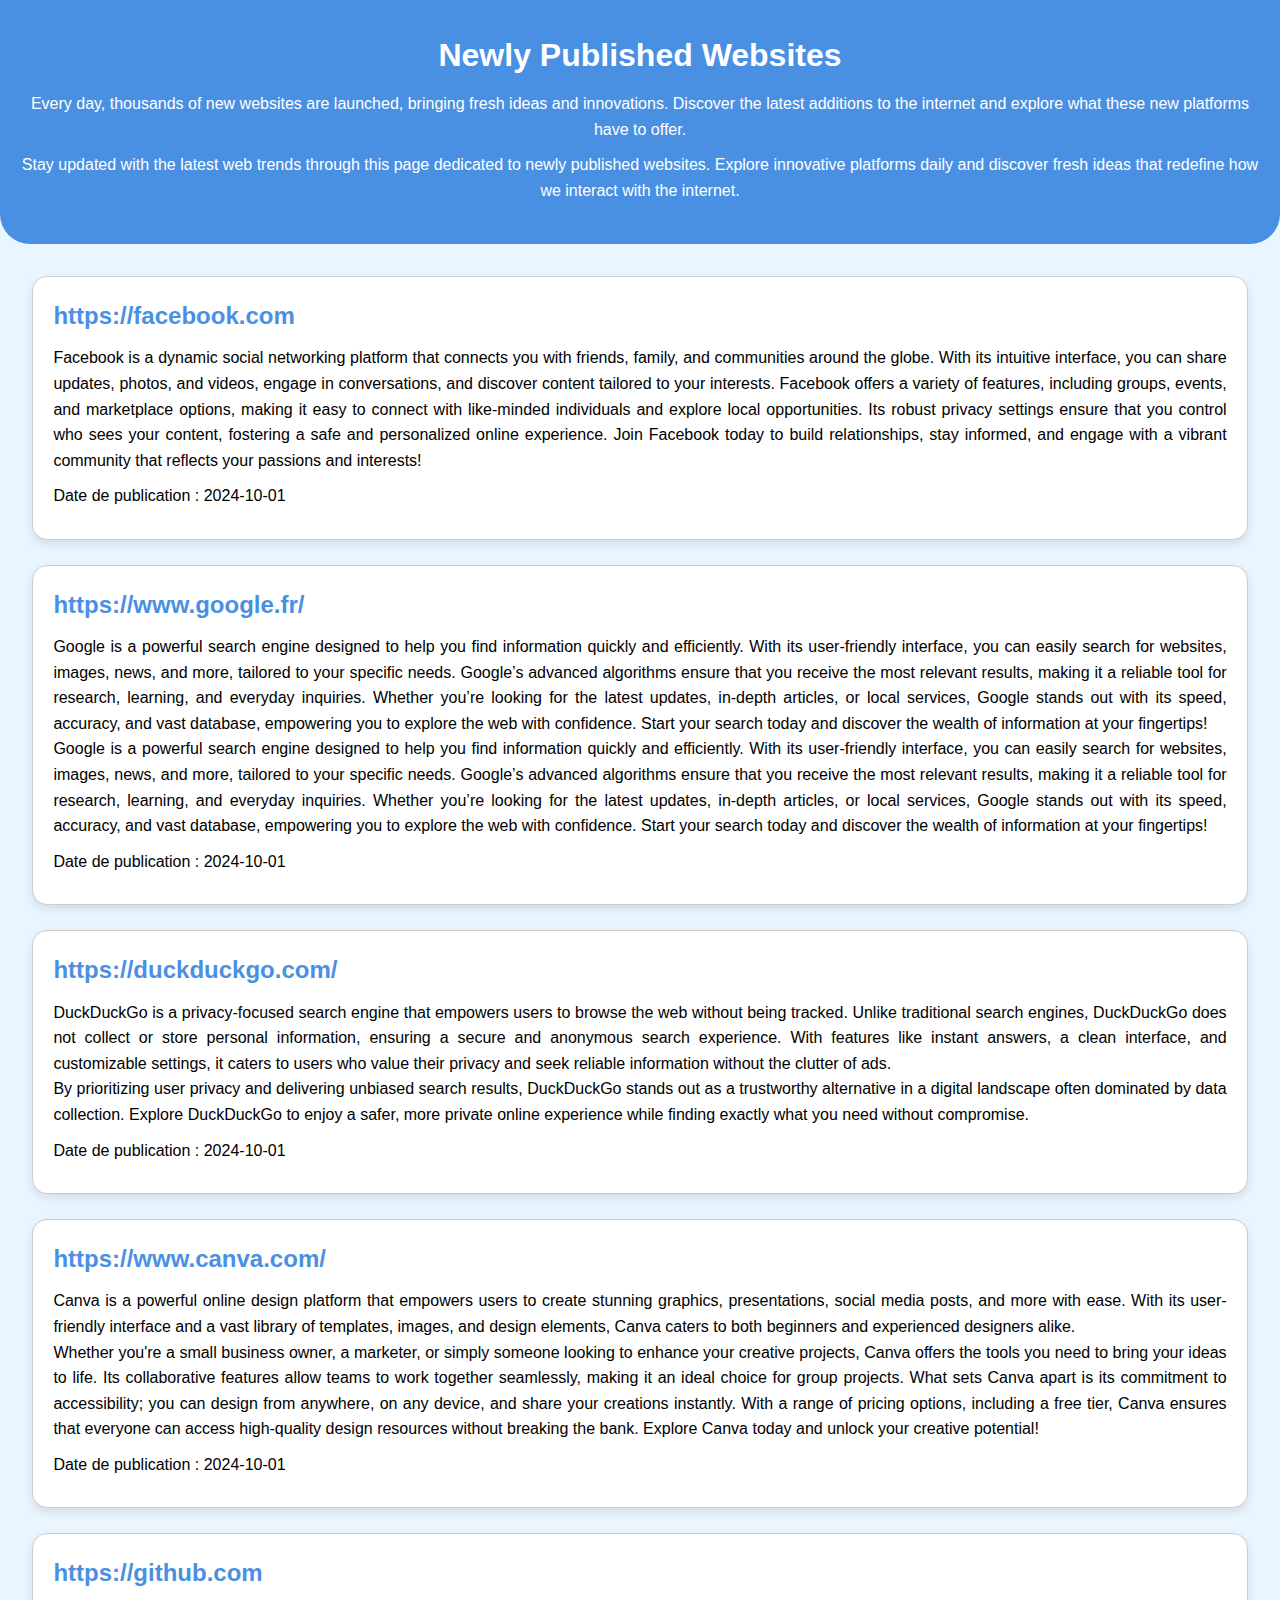
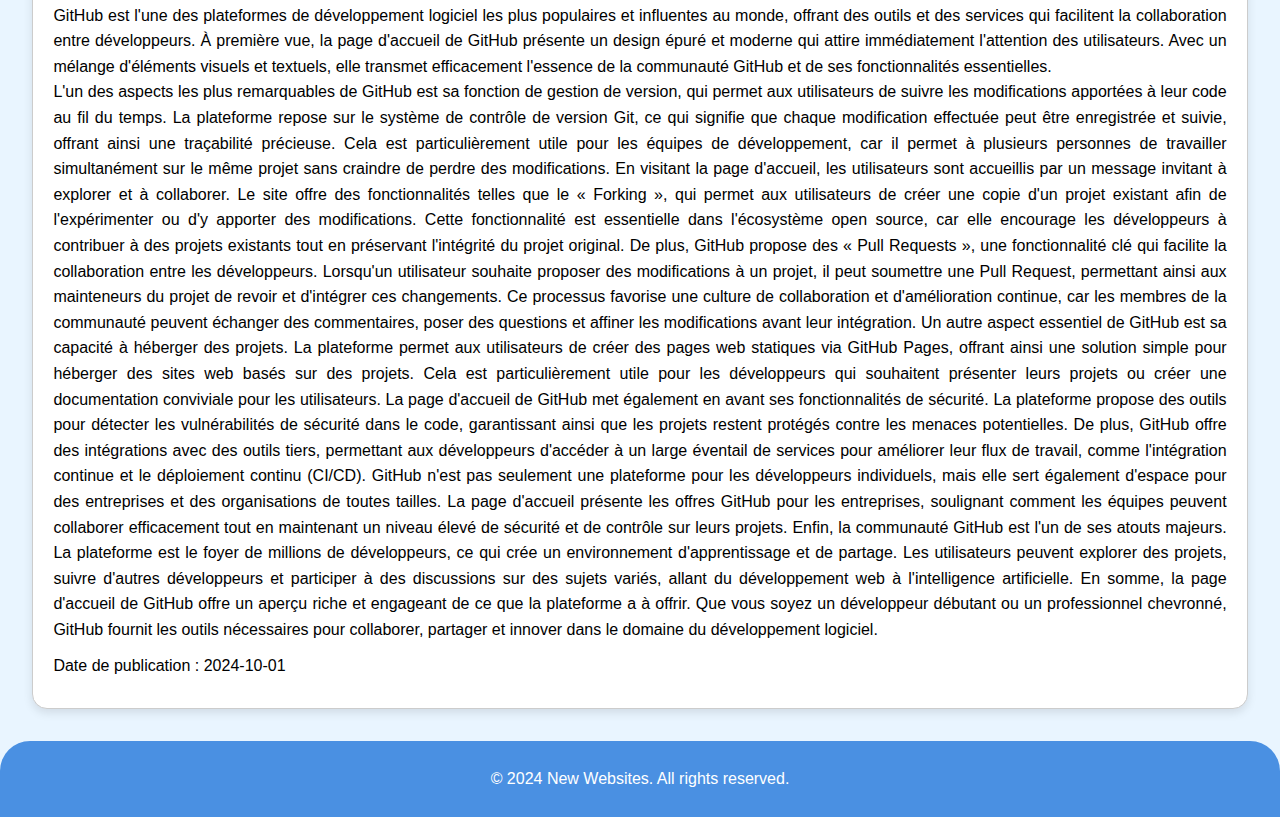
==== index.html @ 5a1fb00e "Mise à jour du fichier index.html" ====
<!DOCTYPE html>
<html lang="en">
<head>
    <meta charset="UTF-8">
    <meta name="viewport" content="width=device-width, initial-scale=1.0">
    <title>Newly Published Websites</title>
    <link rel="stylesheet" href="styles.css">
</head>
<body>
    <header>
        <h1>Newly Published Websites</h1>
        <p>Every day, thousands of new websites are launched, bringing fresh ideas and innovations. Discover the latest additions to the internet and explore what these new platforms have to offer.</p>
        <p>Stay updated with the latest web trends through this page dedicated to newly published websites. Explore innovative platforms daily and discover fresh ideas that redefine how we interact with the internet.</p>

    </header>
    
    <main>
        <section id="articles">
    <article class="article-item">
        <h2><a href="https://facebook.com" target="_blank">https://facebook.com</a></h2>
        <p>Facebook is a dynamic social networking platform that connects you with friends, family, and communities around the globe. With its intuitive interface, you can share updates, photos, and videos, engage in conversations, and discover content tailored to your interests. Facebook offers a variety of features, including groups, events, and marketplace options, making it easy to connect with like-minded individuals and explore local opportunities. Its robust privacy settings ensure that you control who sees your content, fostering a safe and personalized online experience. Join Facebook today to build relationships, stay informed, and engage with a vibrant community that reflects your passions and interests!</br>


</p>
        <p>Date de publication : 2024-10-01</p>
    </article>
</section><section id="articles">
    <article class="article-item">
        <h2><a href="https://www.google.fr/" target="_blank">https://www.google.fr/</a></h2>
        <p>Google is a powerful search engine designed to help you find information quickly and efficiently. With its user-friendly interface, you can easily search for websites, images, news, and more, tailored to your specific needs. Google’s advanced algorithms ensure that you receive the most relevant results, making it a reliable tool for research, learning, and everyday inquiries. Whether you’re looking for the latest updates, in-depth articles, or local services, Google stands out with its speed, accuracy, and vast database, empowering you to explore the web with confidence. Start your search today and discover the wealth of information at your fingertips!</br>Google is a powerful search engine designed to help you find information quickly and efficiently. With its user-friendly interface, you can easily search for websites, images, news, and more, tailored to your specific needs. Google’s advanced algorithms ensure that you receive the most relevant results, making it a reliable tool for research, learning, and everyday inquiries. Whether you’re looking for the latest updates, in-depth articles, or local services, Google stands out with its speed, accuracy, and vast database, empowering you to explore the web with confidence. Start your search today and discover the wealth of information at your fingertips!</p>
        <p>Date de publication : 2024-10-01</p>
    </article>
</section><section id="articles">
    <article class="article-item">
        <h2><a href="https://duckduckgo.com/" target="_blank">https://duckduckgo.com/</a></h2>
        <p>DuckDuckGo is a privacy-focused search engine that empowers users to browse the web without being tracked. Unlike traditional search engines, DuckDuckGo does not collect or store personal information, ensuring a secure and anonymous search experience. With features like instant answers, a clean interface, and customizable settings, it caters to users who value their privacy and seek reliable information without the clutter of ads.</br>
By prioritizing user privacy and delivering unbiased search results, DuckDuckGo stands out as a trustworthy alternative in a digital landscape often dominated by data collection. Explore DuckDuckGo to enjoy a safer, more private online experience while finding exactly what you need without compromise.</p>
        <p>Date de publication : 2024-10-01</p>
    </article>
</section><section id="articles">
    <article class="article-item">
        <h2><a href="https://www.canva.com/" target="_blank">https://www.canva.com/</a></h2>
        <p>Canva is a powerful online design platform that empowers users to create stunning graphics, presentations, social media posts, and more with ease. With its user-friendly interface and a vast library of templates, images, and design elements, Canva caters to both beginners and experienced designers alike.</br>
Whether you're a small business owner, a marketer, or simply someone looking to enhance your creative projects, Canva offers the tools you need to bring your ideas to life. Its collaborative features allow teams to work together seamlessly, making it an ideal choice for group projects.

What sets Canva apart is its commitment to accessibility; you can design from anywhere, on any device, and share your creations instantly. With a range of pricing options, including a free tier, Canva ensures that everyone can access high-quality design resources without breaking the bank. Explore Canva today and unlock your creative potential!</p>
        <p>Date de publication : 2024-10-01</p>
    </article>
</section><section id="articles">
    <article class="article-item">
        <h2><a href="https://github.com" target="_blank">https://github.com</a></h2>
        <p>GitHub est l'une des plateformes de développement logiciel les plus populaires et influentes au monde, offrant des outils et des services qui facilitent la collaboration entre développeurs. À première vue, la page d'accueil de GitHub présente un design épuré et moderne qui attire immédiatement l'attention des utilisateurs. Avec un mélange d'éléments visuels et textuels, elle transmet efficacement l'essence de la communauté GitHub et de ses fonctionnalités essentielles.
</br>
L'un des aspects les plus remarquables de GitHub est sa fonction de gestion de version, qui permet aux utilisateurs de suivre les modifications apportées à leur code au fil du temps. La plateforme repose sur le système de contrôle de version Git, ce qui signifie que chaque modification effectuée peut être enregistrée et suivie, offrant ainsi une traçabilité précieuse. Cela est particulièrement utile pour les équipes de développement, car il permet à plusieurs personnes de travailler simultanément sur le même projet sans craindre de perdre des modifications.

En visitant la page d'accueil, les utilisateurs sont accueillis par un message invitant à explorer et à collaborer. Le site offre des fonctionnalités telles que le « Forking », qui permet aux utilisateurs de créer une copie d'un projet existant afin de l'expérimenter ou d'y apporter des modifications. Cette fonctionnalité est essentielle dans l'écosystème open source, car elle encourage les développeurs à contribuer à des projets existants tout en préservant l'intégrité du projet original.

De plus, GitHub propose des « Pull Requests », une fonctionnalité clé qui facilite la collaboration entre les développeurs. Lorsqu'un utilisateur souhaite proposer des modifications à un projet, il peut soumettre une Pull Request, permettant ainsi aux mainteneurs du projet de revoir et d'intégrer ces changements. Ce processus favorise une culture de collaboration et d'amélioration continue, car les membres de la communauté peuvent échanger des commentaires, poser des questions et affiner les modifications avant leur intégration.

Un autre aspect essentiel de GitHub est sa capacité à héberger des projets. La plateforme permet aux utilisateurs de créer des pages web statiques via GitHub Pages, offrant ainsi une solution simple pour héberger des sites web basés sur des projets. Cela est particulièrement utile pour les développeurs qui souhaitent présenter leurs projets ou créer une documentation conviviale pour les utilisateurs.

La page d'accueil de GitHub met également en avant ses fonctionnalités de sécurité. La plateforme propose des outils pour détecter les vulnérabilités de sécurité dans le code, garantissant ainsi que les projets restent protégés contre les menaces potentielles. De plus, GitHub offre des intégrations avec des outils tiers, permettant aux développeurs d'accéder à un large éventail de services pour améliorer leur flux de travail, comme l'intégration continue et le déploiement continu (CI/CD).

GitHub n'est pas seulement une plateforme pour les développeurs individuels, mais elle sert également d'espace pour des entreprises et des organisations de toutes tailles. La page d'accueil présente les offres GitHub pour les entreprises, soulignant comment les équipes peuvent collaborer efficacement tout en maintenant un niveau élevé de sécurité et de contrôle sur leurs projets.

Enfin, la communauté GitHub est l'un de ses atouts majeurs. La plateforme est le foyer de millions de développeurs, ce qui crée un environnement d'apprentissage et de partage. Les utilisateurs peuvent explorer des projets, suivre d'autres développeurs et participer à des discussions sur des sujets variés, allant du développement web à l'intelligence artificielle.

En somme, la page d'accueil de GitHub offre un aperçu riche et engageant de ce que la plateforme a à offrir. Que vous soyez un développeur débutant ou un professionnel chevronné, GitHub fournit les outils nécessaires pour collaborer, partager et innover dans le domaine du développement logiciel.

</p>
        <p>Date de publication : 2024-10-01</p>
    </article>
</section>
    
    </main>
    <!-- next_page_link_emplacement -->
    <footer>
        <p>&copy; 2024 New Websites. All rights reserved.</p>
    </footer>
</body>
</html>
---- styles.css ----
/* styles.css */

body {
    font-family: 'Arial', sans-serif;
    line-height: 1.6;
    margin: 0;
    padding: 0;
    background-color: #e9f5ff; /* Couleur de fond douce */
}

header {
    background: #4a90e2; /* Couleur d'en-tête agréable */
    color: #ffffff;
    padding: 30px 20px; /* Espacement augmenté pour plus de confort */
    text-align: center;
    border-bottom-left-radius: 30px; /* Coins arrondis */
    border-bottom-right-radius: 30px; /* Coins arrondis */
}

h1 {
    margin: 0;
}

p {
    margin: 10px 0;
}

main {
    padding: 20px;
}

#articles {
    display: flex;
    flex-direction: column;
    gap: 20px;
}

.article-item {
    background: #ffffff; /* Fond blanc pour les articles */
    padding: 20px; /* Espacement augmenté pour le confort */
    border: 1px solid #cccccc; /* Bordure légère */
    border-radius: 15px; /* Coins arrondis pour un aspect plus doux */
    box-shadow: 0 4px 10px rgba(0, 0, 0, 0.1); /* Ombre pour donner de la profondeur */
    transition: transform 0.3s;
    text-align: center;
    text-align: justify;
    margin: 1%;
}

.article-item:hover {
    transform: translateY(-3px); /* Léger effet de survol */
}

.article-item h2 {
    margin: 0 0 10px;
}

.article-item a {
    text-decoration: none;
    color: #4a90e2; /* Couleur de lien agréable */
    font-weight: bold; /* Mettre en avant le lien */
}

.article-item a:hover {
    color: #e8491d; /* Couleur de lien au survol */
}

footer {
    text-align: center;
    padding: 15px 0;
    background: #4a90e2; /* Couleur d'en-tête en bas */
    color: #ffffff;
    border-top-left-radius: 30px; /* Coins arrondis */
    border-top-right-radius: 30px; /* Coins arrondis */
    position: relative; /* Changé en relatif pour un meilleur comportement du pied de page */
}
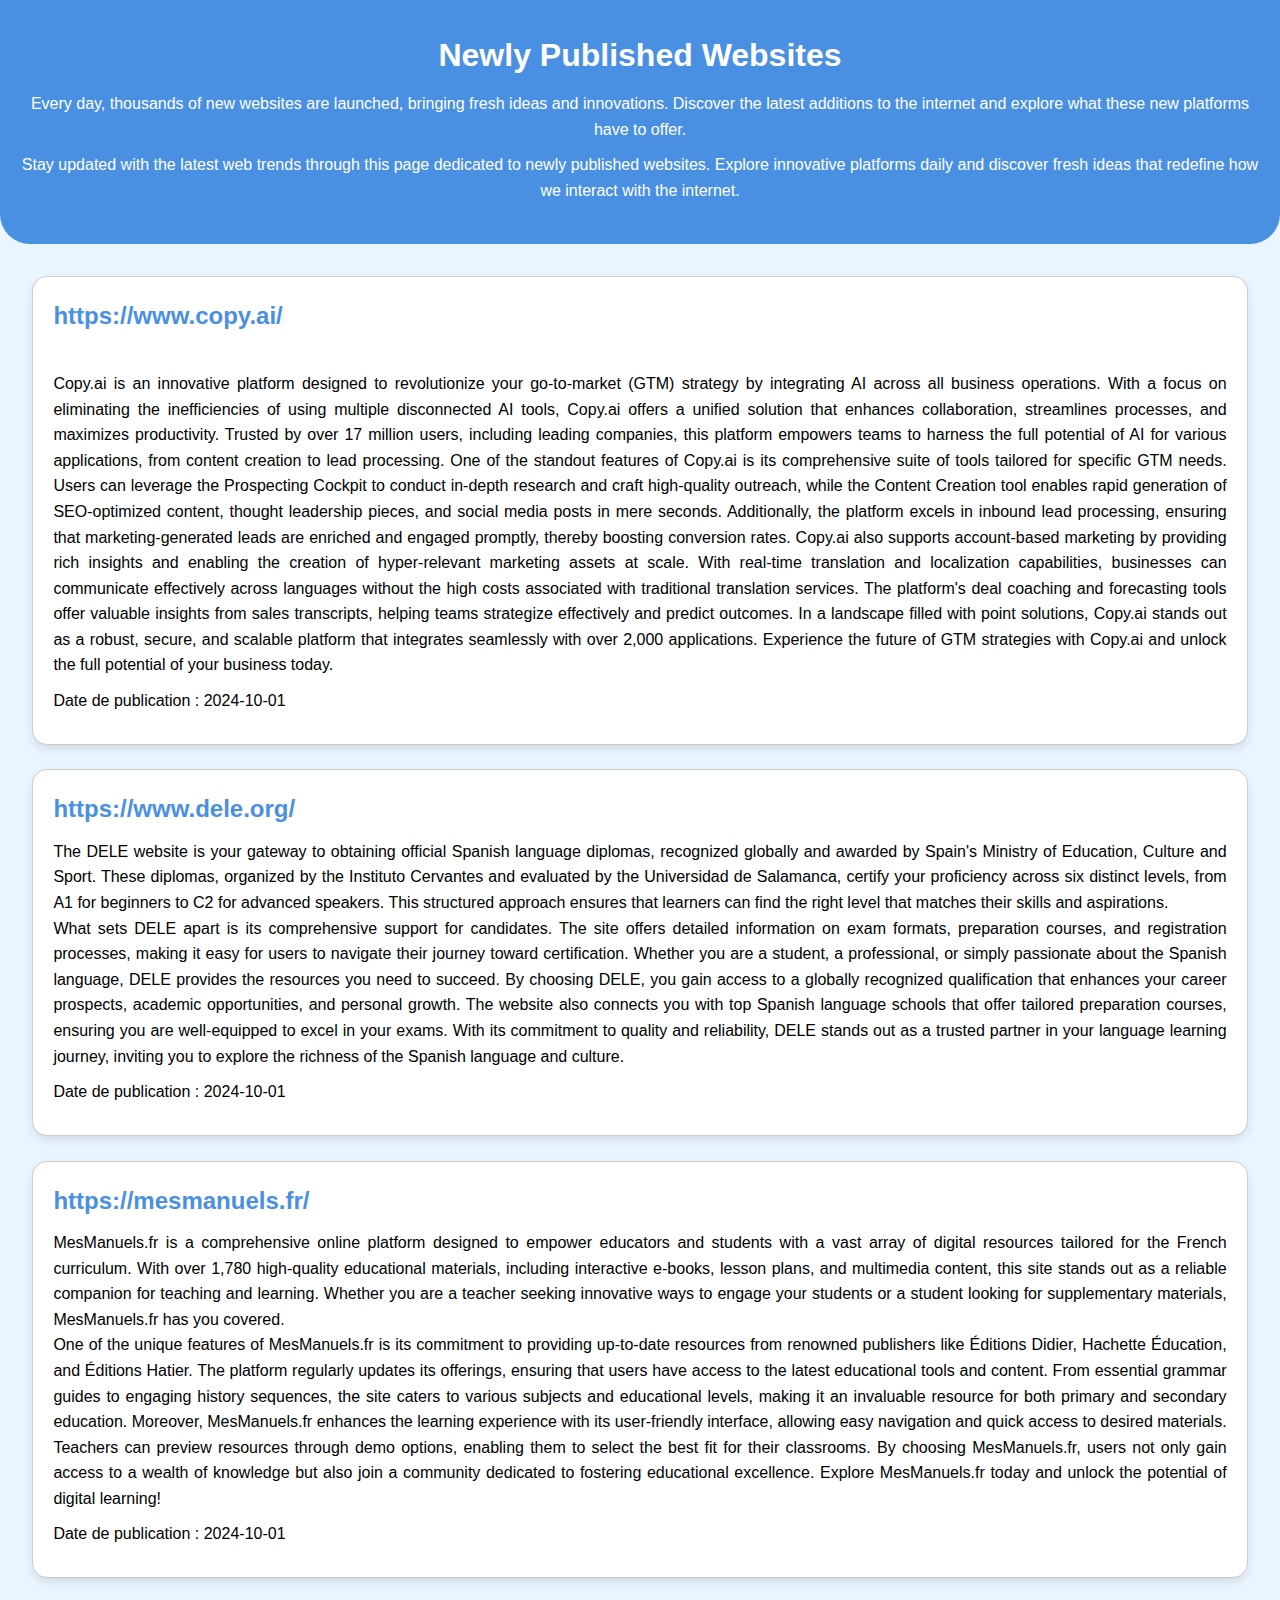
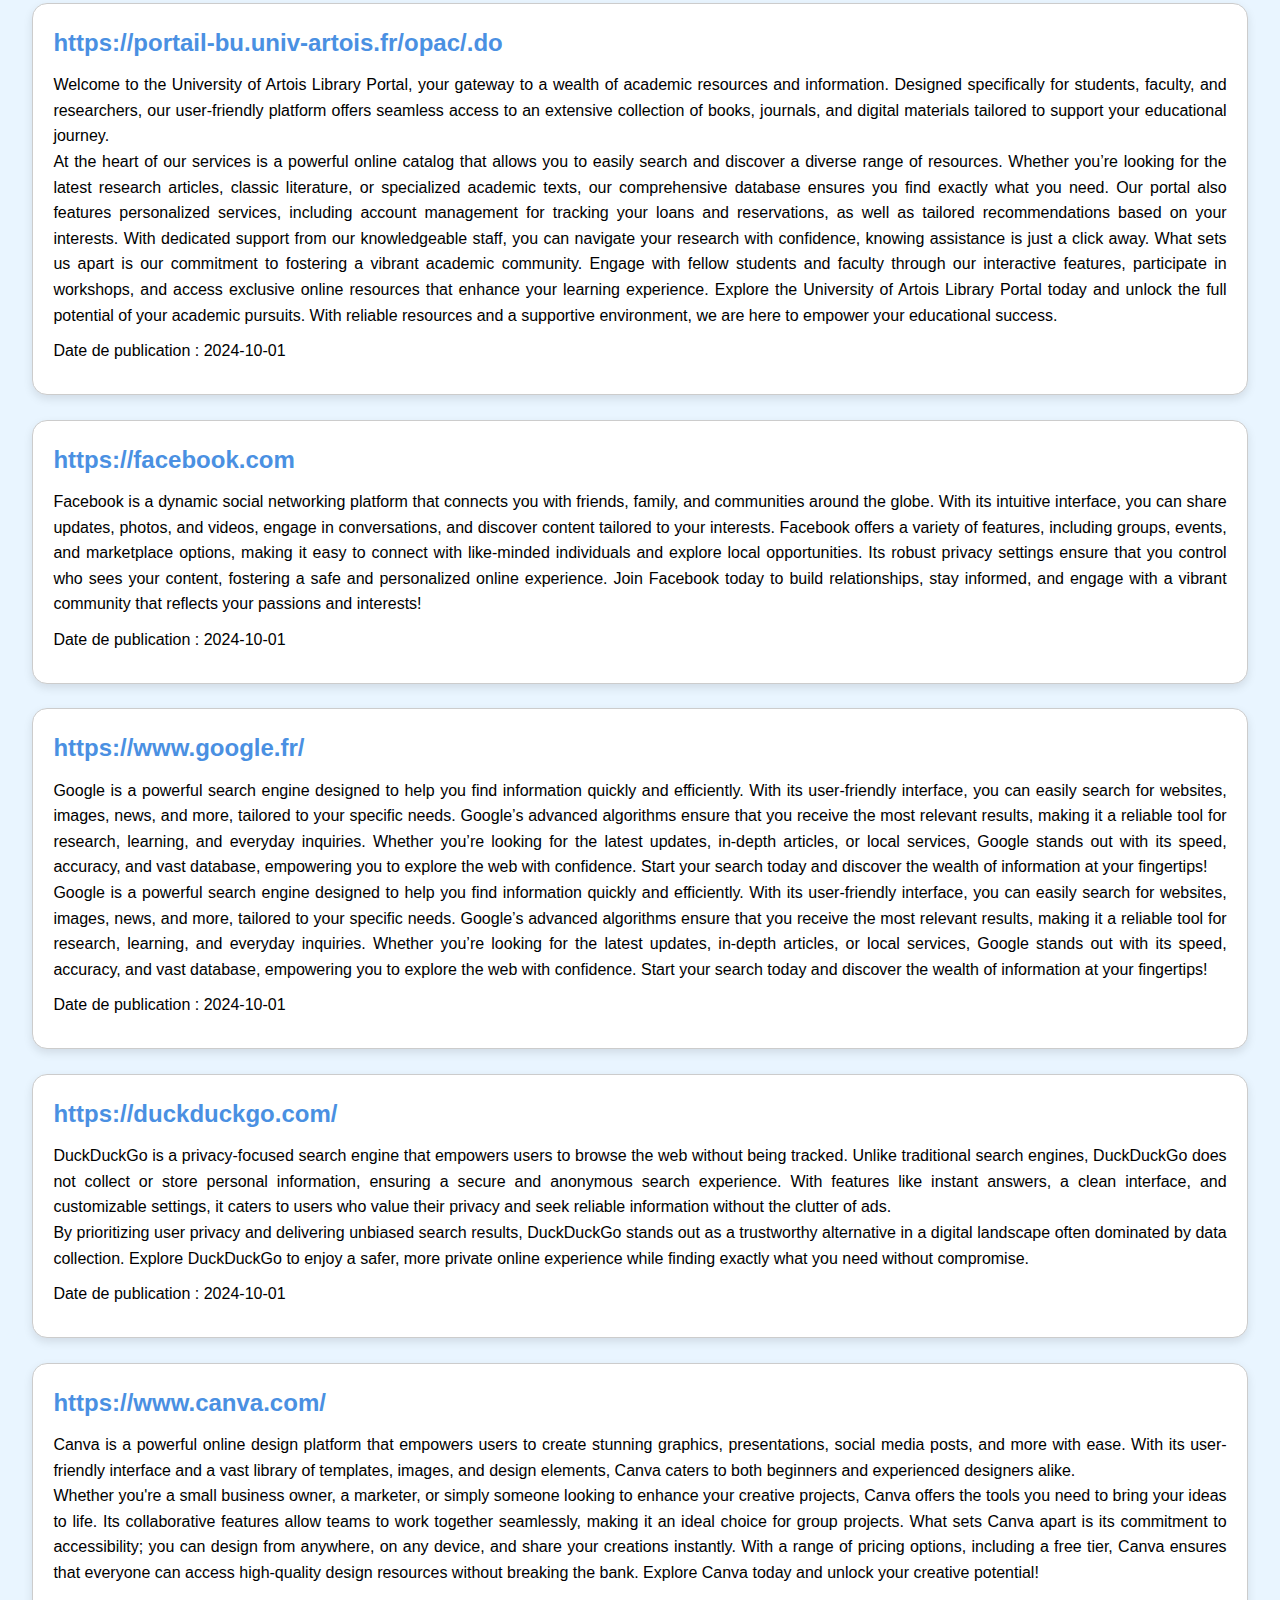
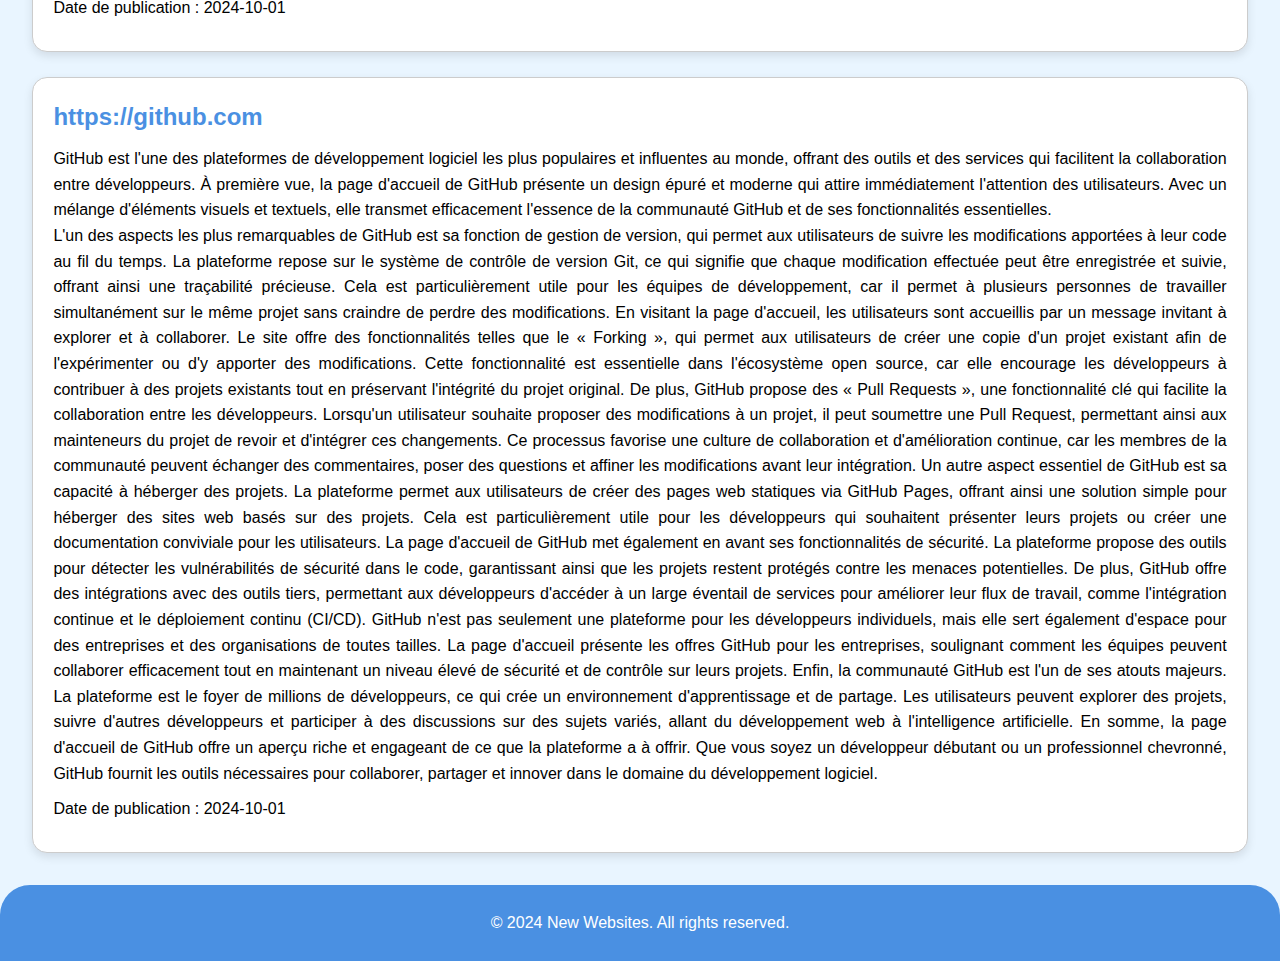
==== commit 5dc83a70: "Mise à jour du fichier index.html" ====
--- a/index.html
+++ b/index.html
@@ -16,6 +16,50 @@
     
     <main>
         <section id="articles">
+    <article class="article-item">
+        <h2><a href="https://www.copy.ai/" target="_blank">https://www.copy.ai/</a></h2>
+        <p></br>
+Copy.ai is an innovative platform designed to revolutionize your go-to-market (GTM) strategy by integrating AI across all business operations. With a focus on eliminating the inefficiencies of using multiple disconnected AI tools, Copy.ai offers a unified solution that enhances collaboration, streamlines processes, and maximizes productivity. Trusted by over 17 million users, including leading companies, this platform empowers teams to harness the full potential of AI for various applications, from content creation to lead processing.
+
+One of the standout features of Copy.ai is its comprehensive suite of tools tailored for specific GTM needs. Users can leverage the Prospecting Cockpit to conduct in-depth research and craft high-quality outreach, while the Content Creation tool enables rapid generation of SEO-optimized content, thought leadership pieces, and social media posts in mere seconds. Additionally, the platform excels in inbound lead processing, ensuring that marketing-generated leads are enriched and engaged promptly, thereby boosting conversion rates.
+
+Copy.ai also supports account-based marketing by providing rich insights and enabling the creation of hyper-relevant marketing assets at scale. With real-time translation and localization capabilities, businesses can communicate effectively across languages without the high costs associated with traditional translation services. The platform's deal coaching and forecasting tools offer valuable insights from sales transcripts, helping teams strategize effectively and predict outcomes.
+
+In a landscape filled with point solutions, Copy.ai stands out as a robust, secure, and scalable platform that integrates seamlessly with over 2,000 applications. Experience the future of GTM strategies with Copy.ai and unlock the full potential of your business today.</p>
+        <p>Date de publication : 2024-10-01</p>
+    </article>
+</section><section id="articles">
+    <article class="article-item">
+        <h2><a href="https://www.dele.org/" target="_blank">https://www.dele.org/</a></h2>
+        <p>The DELE website is your gateway to obtaining official Spanish language diplomas, recognized globally and awarded by Spain's Ministry of Education, Culture and Sport. These diplomas, organized by the Instituto Cervantes and evaluated by the Universidad de Salamanca, certify your proficiency across six distinct levels, from A1 for beginners to C2 for advanced speakers. This structured approach ensures that learners can find the right level that matches their skills and aspirations.</br>
+What sets DELE apart is its comprehensive support for candidates. The site offers detailed information on exam formats, preparation courses, and registration processes, making it easy for users to navigate their journey toward certification. Whether you are a student, a professional, or simply passionate about the Spanish language, DELE provides the resources you need to succeed.
+
+By choosing DELE, you gain access to a globally recognized qualification that enhances your career prospects, academic opportunities, and personal growth. The website also connects you with top Spanish language schools that offer tailored preparation courses, ensuring you are well-equipped to excel in your exams. With its commitment to quality and reliability, DELE stands out as a trusted partner in your language learning journey, inviting you to explore the richness of the Spanish language and culture.</p>
+        <p>Date de publication : 2024-10-01</p>
+    </article>
+</section><section id="articles">
+    <article class="article-item">
+        <h2><a href="https://mesmanuels.fr/" target="_blank">https://mesmanuels.fr/</a></h2>
+        <p>MesManuels.fr is a comprehensive online platform designed to empower educators and students with a vast array of digital resources tailored for the French curriculum. With over 1,780 high-quality educational materials, including interactive e-books, lesson plans, and multimedia content, this site stands out as a reliable companion for teaching and learning. Whether you are a teacher seeking innovative ways to engage your students or a student looking for supplementary materials, MesManuels.fr has you covered.</br>
+One of the unique features of MesManuels.fr is its commitment to providing up-to-date resources from renowned publishers like Éditions Didier, Hachette Éducation, and Éditions Hatier. The platform regularly updates its offerings, ensuring that users have access to the latest educational tools and content. From essential grammar guides to engaging history sequences, the site caters to various subjects and educational levels, making it an invaluable resource for both primary and secondary education.
+
+Moreover, MesManuels.fr enhances the learning experience with its user-friendly interface, allowing easy navigation and quick access to desired materials. Teachers can preview resources through demo options, enabling them to select the best fit for their classrooms. By choosing MesManuels.fr, users not only gain access to a wealth of knowledge but also join a community dedicated to fostering educational excellence. Explore MesManuels.fr today and unlock the potential of digital learning!</p>
+        <p>Date de publication : 2024-10-01</p>
+    </article>
+</section><section id="articles">
+    <article class="article-item">
+        <h2><a href="https://portail-bu.univ-artois.fr/opac/.do" target="_blank">https://portail-bu.univ-artois.fr/opac/.do</a></h2>
+        <p>Welcome to the University of Artois Library Portal, your gateway to a wealth of academic resources and information. Designed specifically for students, faculty, and researchers, our user-friendly platform offers seamless access to an extensive collection of books, journals, and digital materials tailored to support your educational journey.</br>
+At the heart of our services is a powerful online catalog that allows you to easily search and discover a diverse range of resources. Whether you’re looking for the latest research articles, classic literature, or specialized academic texts, our comprehensive database ensures you find exactly what you need.
+
+Our portal also features personalized services, including account management for tracking your loans and reservations, as well as tailored recommendations based on your interests. With dedicated support from our knowledgeable staff, you can navigate your research with confidence, knowing assistance is just a click away.
+
+What sets us apart is our commitment to fostering a vibrant academic community. Engage with fellow students and faculty through our interactive features, participate in workshops, and access exclusive online resources that enhance your learning experience.
+
+Explore the University of Artois Library Portal today and unlock the full potential of your academic pursuits. With reliable resources and a supportive environment, we are here to empower your educational success.</p>
+        <p>Date de publication : 2024-10-01</p>
+    </article>
+</section><section id="articles">
     <article class="article-item">
         <h2><a href="https://facebook.com" target="_blank">https://facebook.com</a></h2>
         <p>Facebook is a dynamic social networking platform that connects you with friends, family, and communities around the globe. With its intuitive interface, you can share updates, photos, and videos, engage in conversations, and discover content tailored to your interests. Facebook offers a variety of features, including groups, events, and marketplace options, making it easy to connect with like-minded individuals and explore local opportunities. Its robust privacy settings ensure that you control who sees your content, fostering a safe and personalized online experience. Join Facebook today to build relationships, stay informed, and engage with a vibrant community that reflects your passions and interests!</br>
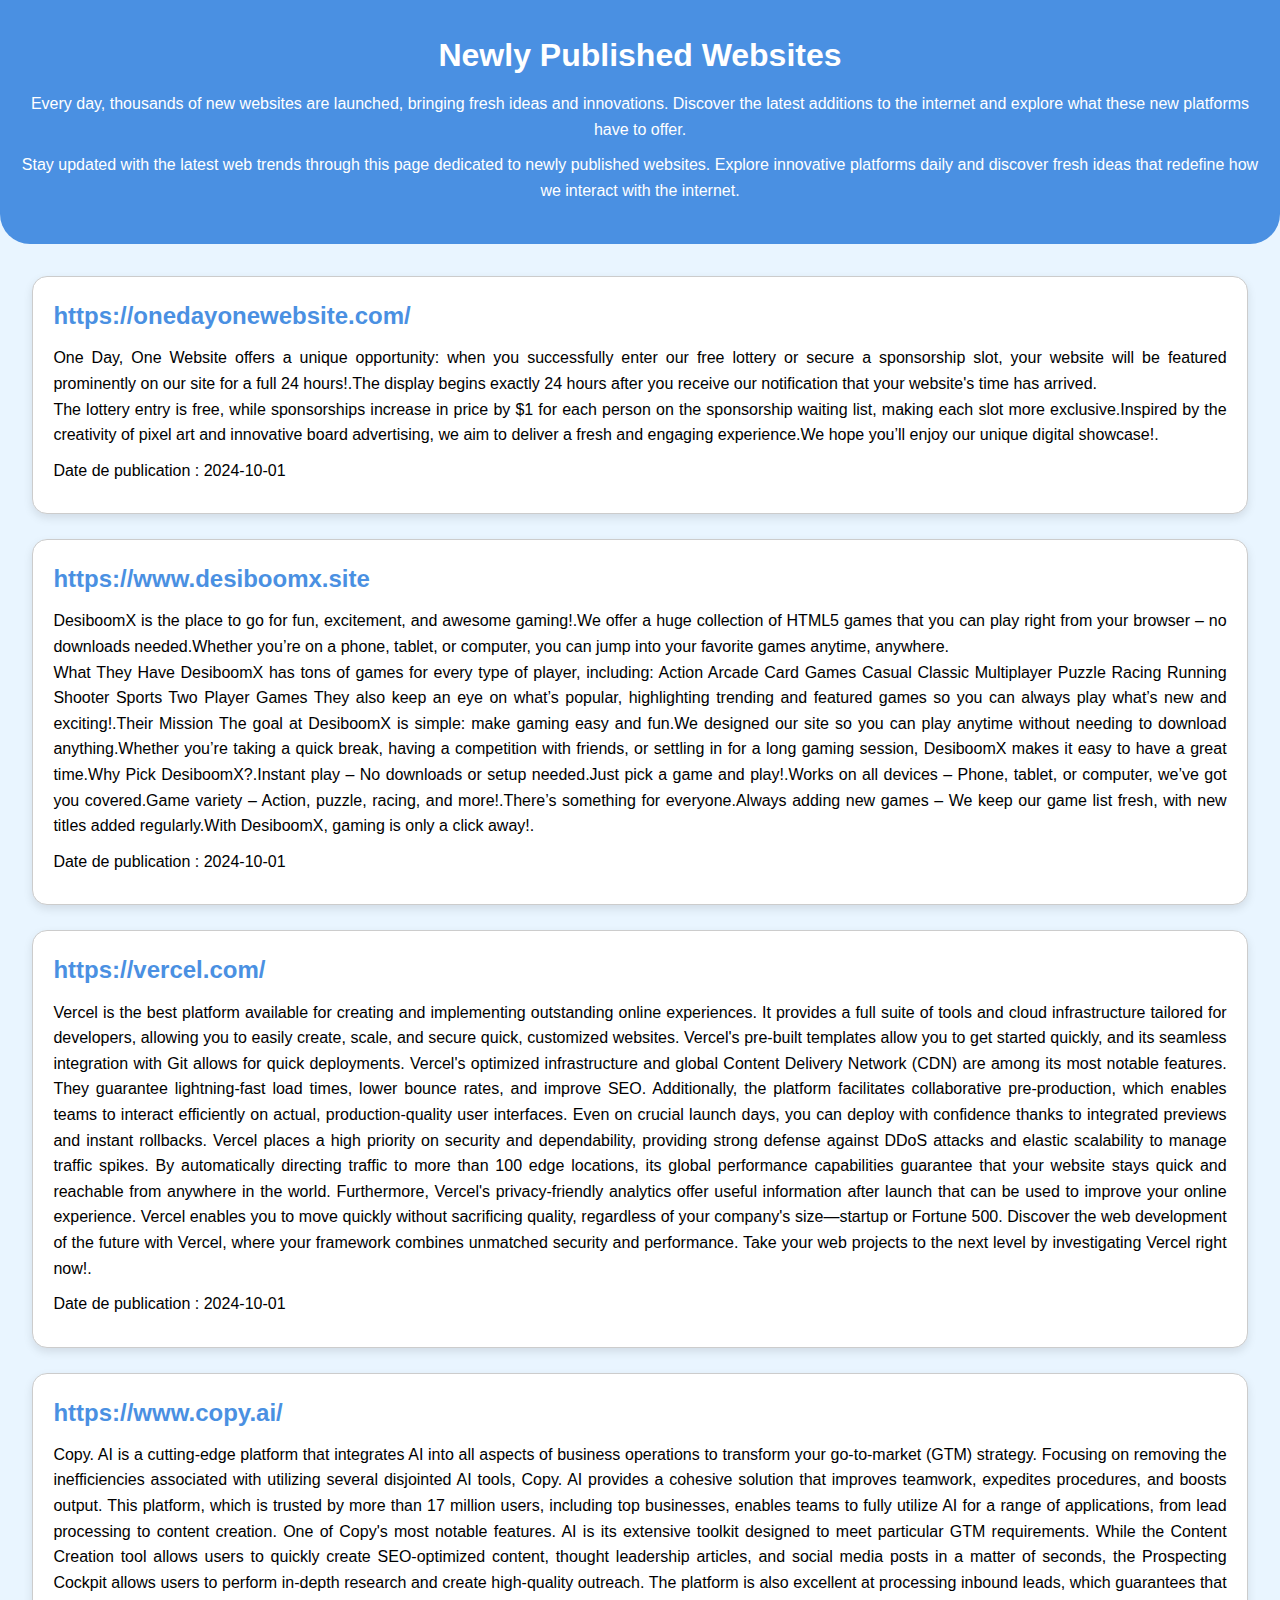
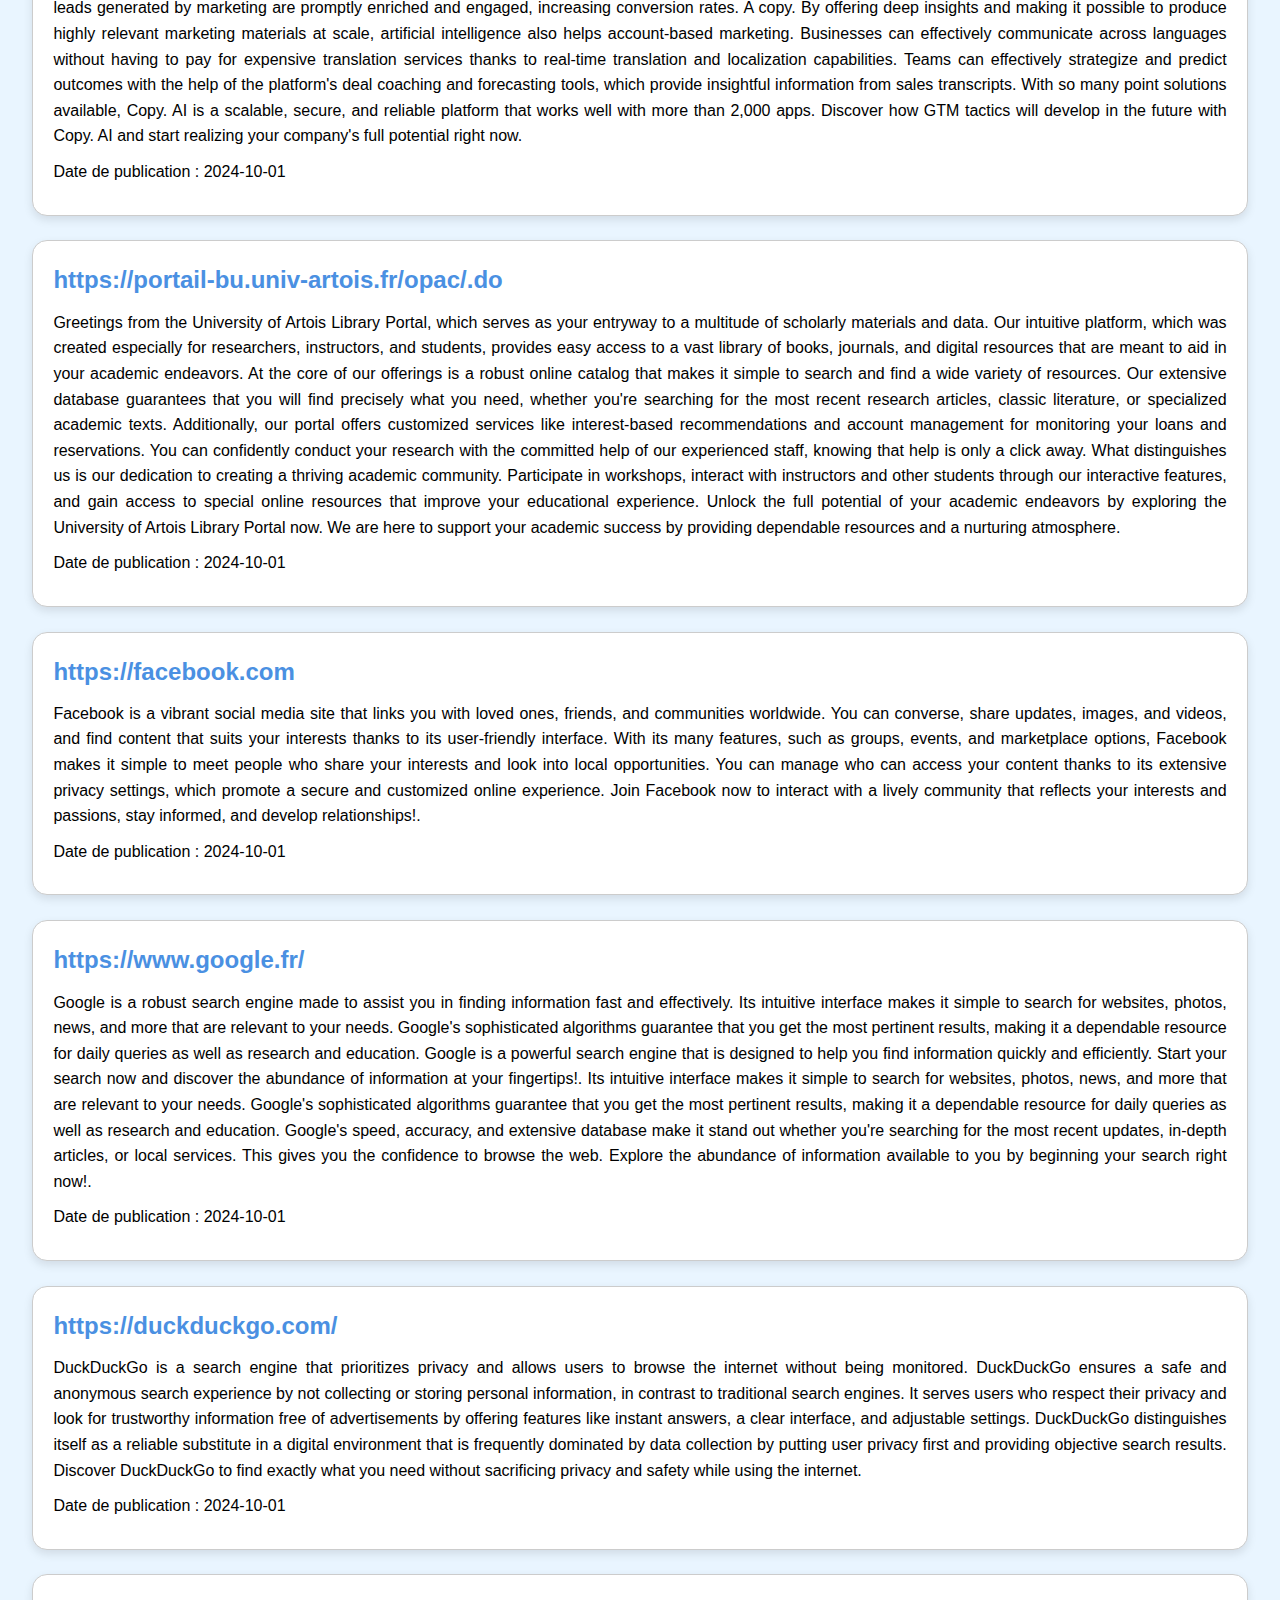
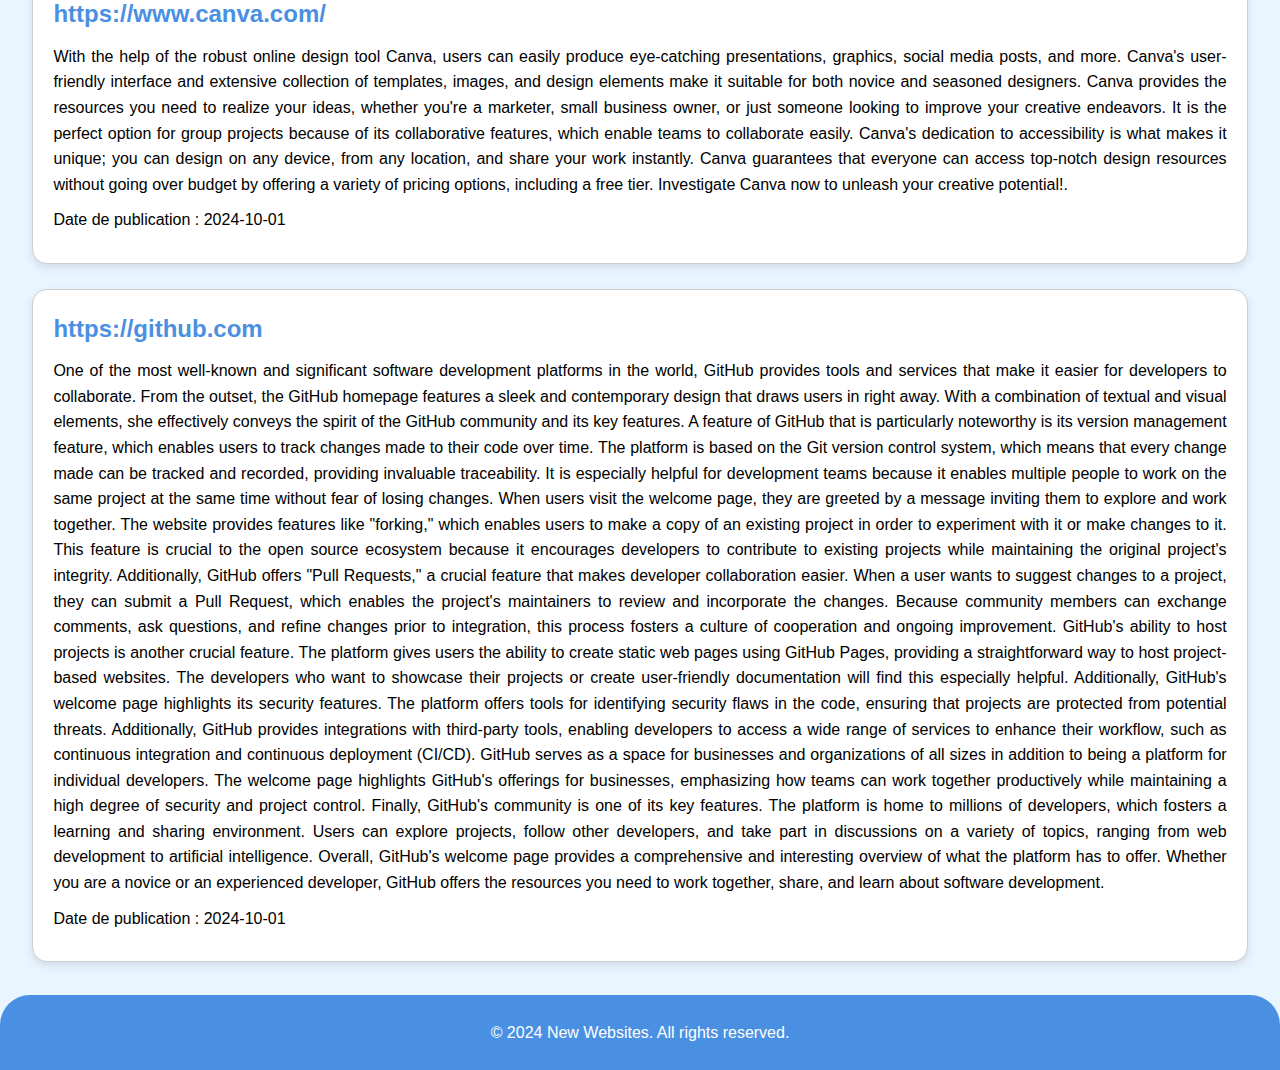
==== commit d00f99c9: "Mise à jour du fichier index.html" ====
--- a/index.html
+++ b/index.html
@@ -17,107 +17,68 @@
     <main>
         <section id="articles">
     <article class="article-item">
-        <h2><a href="https://www.copy.ai/" target="_blank">https://www.copy.ai/</a></h2>
-        <p></br>
-Copy.ai is an innovative platform designed to revolutionize your go-to-market (GTM) strategy by integrating AI across all business operations. With a focus on eliminating the inefficiencies of using multiple disconnected AI tools, Copy.ai offers a unified solution that enhances collaboration, streamlines processes, and maximizes productivity. Trusted by over 17 million users, including leading companies, this platform empowers teams to harness the full potential of AI for various applications, from content creation to lead processing.
-
-One of the standout features of Copy.ai is its comprehensive suite of tools tailored for specific GTM needs. Users can leverage the Prospecting Cockpit to conduct in-depth research and craft high-quality outreach, while the Content Creation tool enables rapid generation of SEO-optimized content, thought leadership pieces, and social media posts in mere seconds. Additionally, the platform excels in inbound lead processing, ensuring that marketing-generated leads are enriched and engaged promptly, thereby boosting conversion rates.
-
-Copy.ai also supports account-based marketing by providing rich insights and enabling the creation of hyper-relevant marketing assets at scale. With real-time translation and localization capabilities, businesses can communicate effectively across languages without the high costs associated with traditional translation services. The platform's deal coaching and forecasting tools offer valuable insights from sales transcripts, helping teams strategize effectively and predict outcomes.
-
-In a landscape filled with point solutions, Copy.ai stands out as a robust, secure, and scalable platform that integrates seamlessly with over 2,000 applications. Experience the future of GTM strategies with Copy.ai and unlock the full potential of your business today.</p>
+        <h2><a href="https://onedayonewebsite.com/" target="_blank">https://onedayonewebsite.com/</a></h2>
+        <p>One Day, One Website offers a unique opportunity: when you successfully enter our free lottery or secure a sponsorship slot, your website will be featured prominently on our site for a full 24 hours!.The display begins exactly 24 hours after you receive our notification that your website's time has arrived.</br> The lottery entry is free, while sponsorships increase in price by $1 for each person on the sponsorship waiting list, making each slot more exclusive.Inspired by the creativity of pixel art and innovative board advertising, we aim to deliver a fresh and engaging experience.We hope you’ll enjoy our unique digital showcase!.</p>
         <p>Date de publication : 2024-10-01</p>
     </article>
 </section><section id="articles">
     <article class="article-item">
-        <h2><a href="https://www.dele.org/" target="_blank">https://www.dele.org/</a></h2>
-        <p>The DELE website is your gateway to obtaining official Spanish language diplomas, recognized globally and awarded by Spain's Ministry of Education, Culture and Sport. These diplomas, organized by the Instituto Cervantes and evaluated by the Universidad de Salamanca, certify your proficiency across six distinct levels, from A1 for beginners to C2 for advanced speakers. This structured approach ensures that learners can find the right level that matches their skills and aspirations.</br>
-What sets DELE apart is its comprehensive support for candidates. The site offers detailed information on exam formats, preparation courses, and registration processes, making it easy for users to navigate their journey toward certification. Whether you are a student, a professional, or simply passionate about the Spanish language, DELE provides the resources you need to succeed.
-
-By choosing DELE, you gain access to a globally recognized qualification that enhances your career prospects, academic opportunities, and personal growth. The website also connects you with top Spanish language schools that offer tailored preparation courses, ensuring you are well-equipped to excel in your exams. With its commitment to quality and reliability, DELE stands out as a trusted partner in your language learning journey, inviting you to explore the richness of the Spanish language and culture.</p>
+        <h2><a href="https://www.desiboomx.site" target="_blank">https://www.desiboomx.site</a></h2>
+        <p>DesiboomX is the place to go for fun, excitement, and awesome gaming!.We offer a huge collection of HTML5 games that you can play right from your browser – no downloads needed.Whether you’re on a phone, tablet, or computer, you can jump into your favorite games anytime, anywhere.</br> What They Have DesiboomX has tons of games for every type of player, including: Action Arcade Card Games Casual Classic Multiplayer Puzzle Racing Running Shooter Sports Two Player Games They also keep an eye on what’s popular, highlighting trending and featured games so you can always play what’s new and exciting!.Their Mission The goal at DesiboomX is simple: make gaming easy and fun.We designed our site so you can play anytime without needing to download anything.Whether you’re taking a quick break, having a competition with friends, or settling in for a long gaming session, DesiboomX makes it easy to have a great time.Why Pick DesiboomX?.Instant play – No downloads or setup needed.Just pick a game and play!.Works on all devices – Phone, tablet, or computer, we’ve got you covered.Game variety – Action, puzzle, racing, and more!.There’s something for everyone.Always adding new games – We keep our game list fresh, with new titles added regularly.With DesiboomX, gaming is only a click away!.</p>
         <p>Date de publication : 2024-10-01</p>
     </article>
 </section><section id="articles">
     <article class="article-item">
-        <h2><a href="https://mesmanuels.fr/" target="_blank">https://mesmanuels.fr/</a></h2>
-        <p>MesManuels.fr is a comprehensive online platform designed to empower educators and students with a vast array of digital resources tailored for the French curriculum. With over 1,780 high-quality educational materials, including interactive e-books, lesson plans, and multimedia content, this site stands out as a reliable companion for teaching and learning. Whether you are a teacher seeking innovative ways to engage your students or a student looking for supplementary materials, MesManuels.fr has you covered.</br>
-One of the unique features of MesManuels.fr is its commitment to providing up-to-date resources from renowned publishers like Éditions Didier, Hachette Éducation, and Éditions Hatier. The platform regularly updates its offerings, ensuring that users have access to the latest educational tools and content. From essential grammar guides to engaging history sequences, the site caters to various subjects and educational levels, making it an invaluable resource for both primary and secondary education.
-
-Moreover, MesManuels.fr enhances the learning experience with its user-friendly interface, allowing easy navigation and quick access to desired materials. Teachers can preview resources through demo options, enabling them to select the best fit for their classrooms. By choosing MesManuels.fr, users not only gain access to a wealth of knowledge but also join a community dedicated to fostering educational excellence. Explore MesManuels.fr today and unlock the potential of digital learning!</p>
+        <h2><a href="https://vercel.com/" target="_blank">https://vercel.com/</a></h2>
+        <p>Vercel is the best platform available for creating and implementing outstanding online experiences. It provides a full suite of tools and cloud infrastructure tailored for developers, allowing you to easily create, scale, and secure quick, customized websites. Vercel's pre-built templates allow you to get started quickly, and its seamless integration with Git allows for quick deployments. Vercel's optimized infrastructure and global Content Delivery Network (CDN) are among its most notable features. They guarantee lightning-fast load times, lower bounce rates, and improve SEO. Additionally, the platform facilitates collaborative pre-production, which enables teams to interact efficiently on actual, production-quality user interfaces. Even on crucial launch days, you can deploy with confidence thanks to integrated previews and instant rollbacks. Vercel places a high priority on security and dependability, providing strong defense against DDoS attacks and elastic scalability to manage traffic spikes. By automatically directing traffic to more than 100 edge locations, its global performance capabilities guarantee that your website stays quick and reachable from anywhere in the world. Furthermore, Vercel's privacy-friendly analytics offer useful information after launch that can be used to improve your online experience. Vercel enables you to move quickly without sacrificing quality, regardless of your company's size—startup or Fortune 500. Discover the web development of the future with Vercel, where your framework combines unmatched security and performance. Take your web projects to the next level by investigating Vercel right now!.</p>
+        <p>Date de publication : 2024-10-01</p>
+    </article>
+</section><section id="articles">
+    <article class="article-item">
+        <h2><a href="https://www.copy.ai/" target="_blank">https://www.copy.ai/</a></h2>
+        <p>Copy. AI is a cutting-edge platform that integrates AI into all aspects of business operations to transform your go-to-market (GTM) strategy. Focusing on removing the inefficiencies associated with utilizing several disjointed AI tools, Copy. AI provides a cohesive solution that improves teamwork, expedites procedures, and boosts output. This platform, which is trusted by more than 17 million users, including top businesses, enables teams to fully utilize AI for a range of applications, from lead processing to content creation. One of Copy's most notable features. AI is its extensive toolkit designed to meet particular GTM requirements. While the Content Creation tool allows users to quickly create SEO-optimized content, thought leadership articles, and social media posts in a matter of seconds, the Prospecting Cockpit allows users to perform in-depth research and create high-quality outreach. The platform is also excellent at processing inbound leads, which guarantees that leads generated by marketing are promptly enriched and engaged, increasing conversion rates. A copy. By offering deep insights and making it possible to produce highly relevant marketing materials at scale, artificial intelligence also helps account-based marketing. Businesses can effectively communicate across languages without having to pay for expensive translation services thanks to real-time translation and localization capabilities. Teams can effectively strategize and predict outcomes with the help of the platform's deal coaching and forecasting tools, which provide insightful information from sales transcripts. With so many point solutions available, Copy. AI is a scalable, secure, and reliable platform that works well with more than 2,000 apps. Discover how GTM tactics will develop in the future with Copy. AI and start realizing your company's full potential right now.</p>
         <p>Date de publication : 2024-10-01</p>
     </article>
 </section><section id="articles">
     <article class="article-item">
         <h2><a href="https://portail-bu.univ-artois.fr/opac/.do" target="_blank">https://portail-bu.univ-artois.fr/opac/.do</a></h2>
-        <p>Welcome to the University of Artois Library Portal, your gateway to a wealth of academic resources and information. Designed specifically for students, faculty, and researchers, our user-friendly platform offers seamless access to an extensive collection of books, journals, and digital materials tailored to support your educational journey.</br>
-At the heart of our services is a powerful online catalog that allows you to easily search and discover a diverse range of resources. Whether you’re looking for the latest research articles, classic literature, or specialized academic texts, our comprehensive database ensures you find exactly what you need.
-
-Our portal also features personalized services, including account management for tracking your loans and reservations, as well as tailored recommendations based on your interests. With dedicated support from our knowledgeable staff, you can navigate your research with confidence, knowing assistance is just a click away.
-
-What sets us apart is our commitment to fostering a vibrant academic community. Engage with fellow students and faculty through our interactive features, participate in workshops, and access exclusive online resources that enhance your learning experience.
-
-Explore the University of Artois Library Portal today and unlock the full potential of your academic pursuits. With reliable resources and a supportive environment, we are here to empower your educational success.</p>
+        <p>Greetings from the University of Artois Library Portal, which serves as your entryway to a multitude of scholarly materials and data. Our intuitive platform, which was created especially for researchers, instructors, and students, provides easy access to a vast library of books, journals, and digital resources that are meant to aid in your academic endeavors. At the core of our offerings is a robust online catalog that makes it simple to search and find a wide variety of resources. Our extensive database guarantees that you will find precisely what you need, whether you're searching for the most recent research articles, classic literature, or specialized academic texts. Additionally, our portal offers customized services like interest-based recommendations and account management for monitoring your loans and reservations. You can confidently conduct your research with the committed help of our experienced staff, knowing that help is only a click away. What distinguishes us is our dedication to creating a thriving academic community. Participate in workshops, interact with instructors and other students through our interactive features, and gain access to special online resources that improve your educational experience. Unlock the full potential of your academic endeavors by exploring the University of Artois Library Portal now. We are here to support your academic success by providing dependable resources and a nurturing atmosphere.</p>
         <p>Date de publication : 2024-10-01</p>
     </article>
 </section><section id="articles">
     <article class="article-item">
         <h2><a href="https://facebook.com" target="_blank">https://facebook.com</a></h2>
-        <p>Facebook is a dynamic social networking platform that connects you with friends, family, and communities around the globe. With its intuitive interface, you can share updates, photos, and videos, engage in conversations, and discover content tailored to your interests. Facebook offers a variety of features, including groups, events, and marketplace options, making it easy to connect with like-minded individuals and explore local opportunities. Its robust privacy settings ensure that you control who sees your content, fostering a safe and personalized online experience. Join Facebook today to build relationships, stay informed, and engage with a vibrant community that reflects your passions and interests!</br>
-
-
-</p>
+        <p>Facebook is a vibrant social media site that links you with loved ones, friends, and communities worldwide. You can converse, share updates, images, and videos, and find content that suits your interests thanks to its user-friendly interface. With its many features, such as groups, events, and marketplace options, Facebook makes it simple to meet people who share your interests and look into local opportunities. You can manage who can access your content thanks to its extensive privacy settings, which promote a secure and customized online experience. Join Facebook now to interact with a lively community that reflects your interests and passions, stay informed, and develop relationships!.</p>
         <p>Date de publication : 2024-10-01</p>
     </article>
 </section><section id="articles">
     <article class="article-item">
         <h2><a href="https://www.google.fr/" target="_blank">https://www.google.fr/</a></h2>
-        <p>Google is a powerful search engine designed to help you find information quickly and efficiently. With its user-friendly interface, you can easily search for websites, images, news, and more, tailored to your specific needs. Google’s advanced algorithms ensure that you receive the most relevant results, making it a reliable tool for research, learning, and everyday inquiries. Whether you’re looking for the latest updates, in-depth articles, or local services, Google stands out with its speed, accuracy, and vast database, empowering you to explore the web with confidence. Start your search today and discover the wealth of information at your fingertips!</br>Google is a powerful search engine designed to help you find information quickly and efficiently. With its user-friendly interface, you can easily search for websites, images, news, and more, tailored to your specific needs. Google’s advanced algorithms ensure that you receive the most relevant results, making it a reliable tool for research, learning, and everyday inquiries. Whether you’re looking for the latest updates, in-depth articles, or local services, Google stands out with its speed, accuracy, and vast database, empowering you to explore the web with confidence. Start your search today and discover the wealth of information at your fingertips!</p>
+        <p>Google is a robust search engine made to assist you in finding information fast and effectively. Its intuitive interface makes it simple to search for websites, photos, news, and more that are relevant to your needs. Google's sophisticated algorithms guarantee that you get the most pertinent results, making it a dependable resource for daily queries as well as research and education. Google is a powerful search engine that is designed to help you find information quickly and efficiently. Start your search now and discover the abundance of information at your fingertips!. Its intuitive interface makes it simple to search for websites, photos, news, and more that are relevant to your needs. Google's sophisticated algorithms guarantee that you get the most pertinent results, making it a dependable resource for daily queries as well as research and education. Google's speed, accuracy, and extensive database make it stand out whether you're searching for the most recent updates, in-depth articles, or local services. This gives you the confidence to browse the web. Explore the abundance of information available to you by beginning your search right now!.</p>
         <p>Date de publication : 2024-10-01</p>
     </article>
 </section><section id="articles">
     <article class="article-item">
         <h2><a href="https://duckduckgo.com/" target="_blank">https://duckduckgo.com/</a></h2>
-        <p>DuckDuckGo is a privacy-focused search engine that empowers users to browse the web without being tracked. Unlike traditional search engines, DuckDuckGo does not collect or store personal information, ensuring a secure and anonymous search experience. With features like instant answers, a clean interface, and customizable settings, it caters to users who value their privacy and seek reliable information without the clutter of ads.</br>
-By prioritizing user privacy and delivering unbiased search results, DuckDuckGo stands out as a trustworthy alternative in a digital landscape often dominated by data collection. Explore DuckDuckGo to enjoy a safer, more private online experience while finding exactly what you need without compromise.</p>
+        <p>DuckDuckGo is a search engine that prioritizes privacy and allows users to browse the internet without being monitored. DuckDuckGo ensures a safe and anonymous search experience by not collecting or storing personal information, in contrast to traditional search engines. It serves users who respect their privacy and look for trustworthy information free of advertisements by offering features like instant answers, a clear interface, and adjustable settings. DuckDuckGo distinguishes itself as a reliable substitute in a digital environment that is frequently dominated by data collection by putting user privacy first and providing objective search results. Discover DuckDuckGo to find exactly what you need without sacrificing privacy and safety while using the internet.</p>
         <p>Date de publication : 2024-10-01</p>
     </article>
 </section><section id="articles">
     <article class="article-item">
         <h2><a href="https://www.canva.com/" target="_blank">https://www.canva.com/</a></h2>
-        <p>Canva is a powerful online design platform that empowers users to create stunning graphics, presentations, social media posts, and more with ease. With its user-friendly interface and a vast library of templates, images, and design elements, Canva caters to both beginners and experienced designers alike.</br>
-Whether you're a small business owner, a marketer, or simply someone looking to enhance your creative projects, Canva offers the tools you need to bring your ideas to life. Its collaborative features allow teams to work together seamlessly, making it an ideal choice for group projects.
-
-What sets Canva apart is its commitment to accessibility; you can design from anywhere, on any device, and share your creations instantly. With a range of pricing options, including a free tier, Canva ensures that everyone can access high-quality design resources without breaking the bank. Explore Canva today and unlock your creative potential!</p>
+        <p>With the help of the robust online design tool Canva, users can easily produce eye-catching presentations, graphics, social media posts, and more. Canva's user-friendly interface and extensive collection of templates, images, and design elements make it suitable for both novice and seasoned designers. Canva provides the resources you need to realize your ideas, whether you're a marketer, small business owner, or just someone looking to improve your creative endeavors. It is the perfect option for group projects because of its collaborative features, which enable teams to collaborate easily. Canva's dedication to accessibility is what makes it unique; you can design on any device, from any location, and share your work instantly. Canva guarantees that everyone can access top-notch design resources without going over budget by offering a variety of pricing options, including a free tier. Investigate Canva now to unleash your creative potential!.</p>
         <p>Date de publication : 2024-10-01</p>
     </article>
 </section><section id="articles">
     <article class="article-item">
         <h2><a href="https://github.com" target="_blank">https://github.com</a></h2>
-        <p>GitHub est l'une des plateformes de développement logiciel les plus populaires et influentes au monde, offrant des outils et des services qui facilitent la collaboration entre développeurs. À première vue, la page d'accueil de GitHub présente un design épuré et moderne qui attire immédiatement l'attention des utilisateurs. Avec un mélange d'éléments visuels et textuels, elle transmet efficacement l'essence de la communauté GitHub et de ses fonctionnalités essentielles.
-</br>
-L'un des aspects les plus remarquables de GitHub est sa fonction de gestion de version, qui permet aux utilisateurs de suivre les modifications apportées à leur code au fil du temps. La plateforme repose sur le système de contrôle de version Git, ce qui signifie que chaque modification effectuée peut être enregistrée et suivie, offrant ainsi une traçabilité précieuse. Cela est particulièrement utile pour les équipes de développement, car il permet à plusieurs personnes de travailler simultanément sur le même projet sans craindre de perdre des modifications.
-
-En visitant la page d'accueil, les utilisateurs sont accueillis par un message invitant à explorer et à collaborer. Le site offre des fonctionnalités telles que le « Forking », qui permet aux utilisateurs de créer une copie d'un projet existant afin de l'expérimenter ou d'y apporter des modifications. Cette fonctionnalité est essentielle dans l'écosystème open source, car elle encourage les développeurs à contribuer à des projets existants tout en préservant l'intégrité du projet original.
-
-De plus, GitHub propose des « Pull Requests », une fonctionnalité clé qui facilite la collaboration entre les développeurs. Lorsqu'un utilisateur souhaite proposer des modifications à un projet, il peut soumettre une Pull Request, permettant ainsi aux mainteneurs du projet de revoir et d'intégrer ces changements. Ce processus favorise une culture de collaboration et d'amélioration continue, car les membres de la communauté peuvent échanger des commentaires, poser des questions et affiner les modifications avant leur intégration.
-
-Un autre aspect essentiel de GitHub est sa capacité à héberger des projets. La plateforme permet aux utilisateurs de créer des pages web statiques via GitHub Pages, offrant ainsi une solution simple pour héberger des sites web basés sur des projets. Cela est particulièrement utile pour les développeurs qui souhaitent présenter leurs projets ou créer une documentation conviviale pour les utilisateurs.
-
-La page d'accueil de GitHub met également en avant ses fonctionnalités de sécurité. La plateforme propose des outils pour détecter les vulnérabilités de sécurité dans le code, garantissant ainsi que les projets restent protégés contre les menaces potentielles. De plus, GitHub offre des intégrations avec des outils tiers, permettant aux développeurs d'accéder à un large éventail de services pour améliorer leur flux de travail, comme l'intégration continue et le déploiement continu (CI/CD).
-
-GitHub n'est pas seulement une plateforme pour les développeurs individuels, mais elle sert également d'espace pour des entreprises et des organisations de toutes tailles. La page d'accueil présente les offres GitHub pour les entreprises, soulignant comment les équipes peuvent collaborer efficacement tout en maintenant un niveau élevé de sécurité et de contrôle sur leurs projets.
-
-Enfin, la communauté GitHub est l'un de ses atouts majeurs. La plateforme est le foyer de millions de développeurs, ce qui crée un environnement d'apprentissage et de partage. Les utilisateurs peuvent explorer des projets, suivre d'autres développeurs et participer à des discussions sur des sujets variés, allant du développement web à l'intelligence artificielle.
-
-En somme, la page d'accueil de GitHub offre un aperçu riche et engageant de ce que la plateforme a à offrir. Que vous soyez un développeur débutant ou un professionnel chevronné, GitHub fournit les outils nécessaires pour collaborer, partager et innover dans le domaine du développement logiciel.
-
-</p>
+        <p>One of the most well-known and significant software development platforms in the world, GitHub provides tools and services that make it easier for developers to collaborate. From the outset, the GitHub homepage features a sleek and contemporary design that draws users in right away. With a combination of textual and visual elements, she effectively conveys the spirit of the GitHub community and its key features. A feature of GitHub that is particularly noteworthy is its version management feature, which enables users to track changes made to their code over time. The platform is based on the Git version control system, which means that every change made can be tracked and recorded, providing invaluable traceability. It is especially helpful for development teams because it enables multiple people to work on the same project at the same time without fear of losing changes. When users visit the welcome page, they are greeted by a message inviting them to explore and work together. The website provides features like "forking," which enables users to make a copy of an existing project in order to experiment with it or make changes to it. This feature is crucial to the open source ecosystem because it encourages developers to contribute to existing projects while maintaining the original project's integrity. Additionally, GitHub offers "Pull Requests," a crucial feature that makes developer collaboration easier. When a user wants to suggest changes to a project, they can submit a Pull Request, which enables the project's maintainers to review and incorporate the changes. Because community members can exchange comments, ask questions, and refine changes prior to integration, this process fosters a culture of cooperation and ongoing improvement. GitHub's ability to host projects is another crucial feature. The platform gives users the ability to create static web pages using GitHub Pages, providing a straightforward way to host project-based websites. The developers who want to showcase their projects or create user-friendly documentation will find this especially helpful. Additionally, GitHub's welcome page highlights its security features. The platform offers tools for identifying security flaws in the code, ensuring that projects are protected from potential threats. Additionally, GitHub provides integrations with third-party tools, enabling developers to access a wide range of services to enhance their workflow, such as continuous integration and continuous deployment (CI/CD). GitHub serves as a space for businesses and organizations of all sizes in addition to being a platform for individual developers. The welcome page highlights GitHub's offerings for businesses, emphasizing how teams can work together productively while maintaining a high degree of security and project control. Finally, GitHub's community is one of its key features. The platform is home to millions of developers, which fosters a learning and sharing environment. Users can explore projects, follow other developers, and take part in discussions on a variety of topics, ranging from web development to artificial intelligence. Overall, GitHub's welcome page provides a comprehensive and interesting overview of what the platform has to offer. Whether you are a novice or an experienced developer, GitHub offers the resources you need to work together, share, and learn about software development.</p>
         <p>Date de publication : 2024-10-01</p>
     </article>
 </section>
     
     </main>
-    <!-- next_page_link_emplacement -->
+    
     <footer>
         <p>&copy; 2024 New Websites. All rights reserved.</p>
     </footer>
--- a/styles.css
+++ b/styles.css
@@ -65,6 +65,20 @@
     color: #e8491d; /* Couleur de lien au survol */
 }
 
+#next_page_link{
+    display: block;
+    width: 200px;
+    text-align: center;
+    padding: 5px;
+    margin: 10px;
+    border-radius: 10px;
+    background-color: white;
+    border: 1px solid black;
+    text-decoration: none;
+    color: black;
+    margin-left: auto;
+    margin-right: auto;
+}
 footer {
     text-align: center;
     padding: 15px 0;
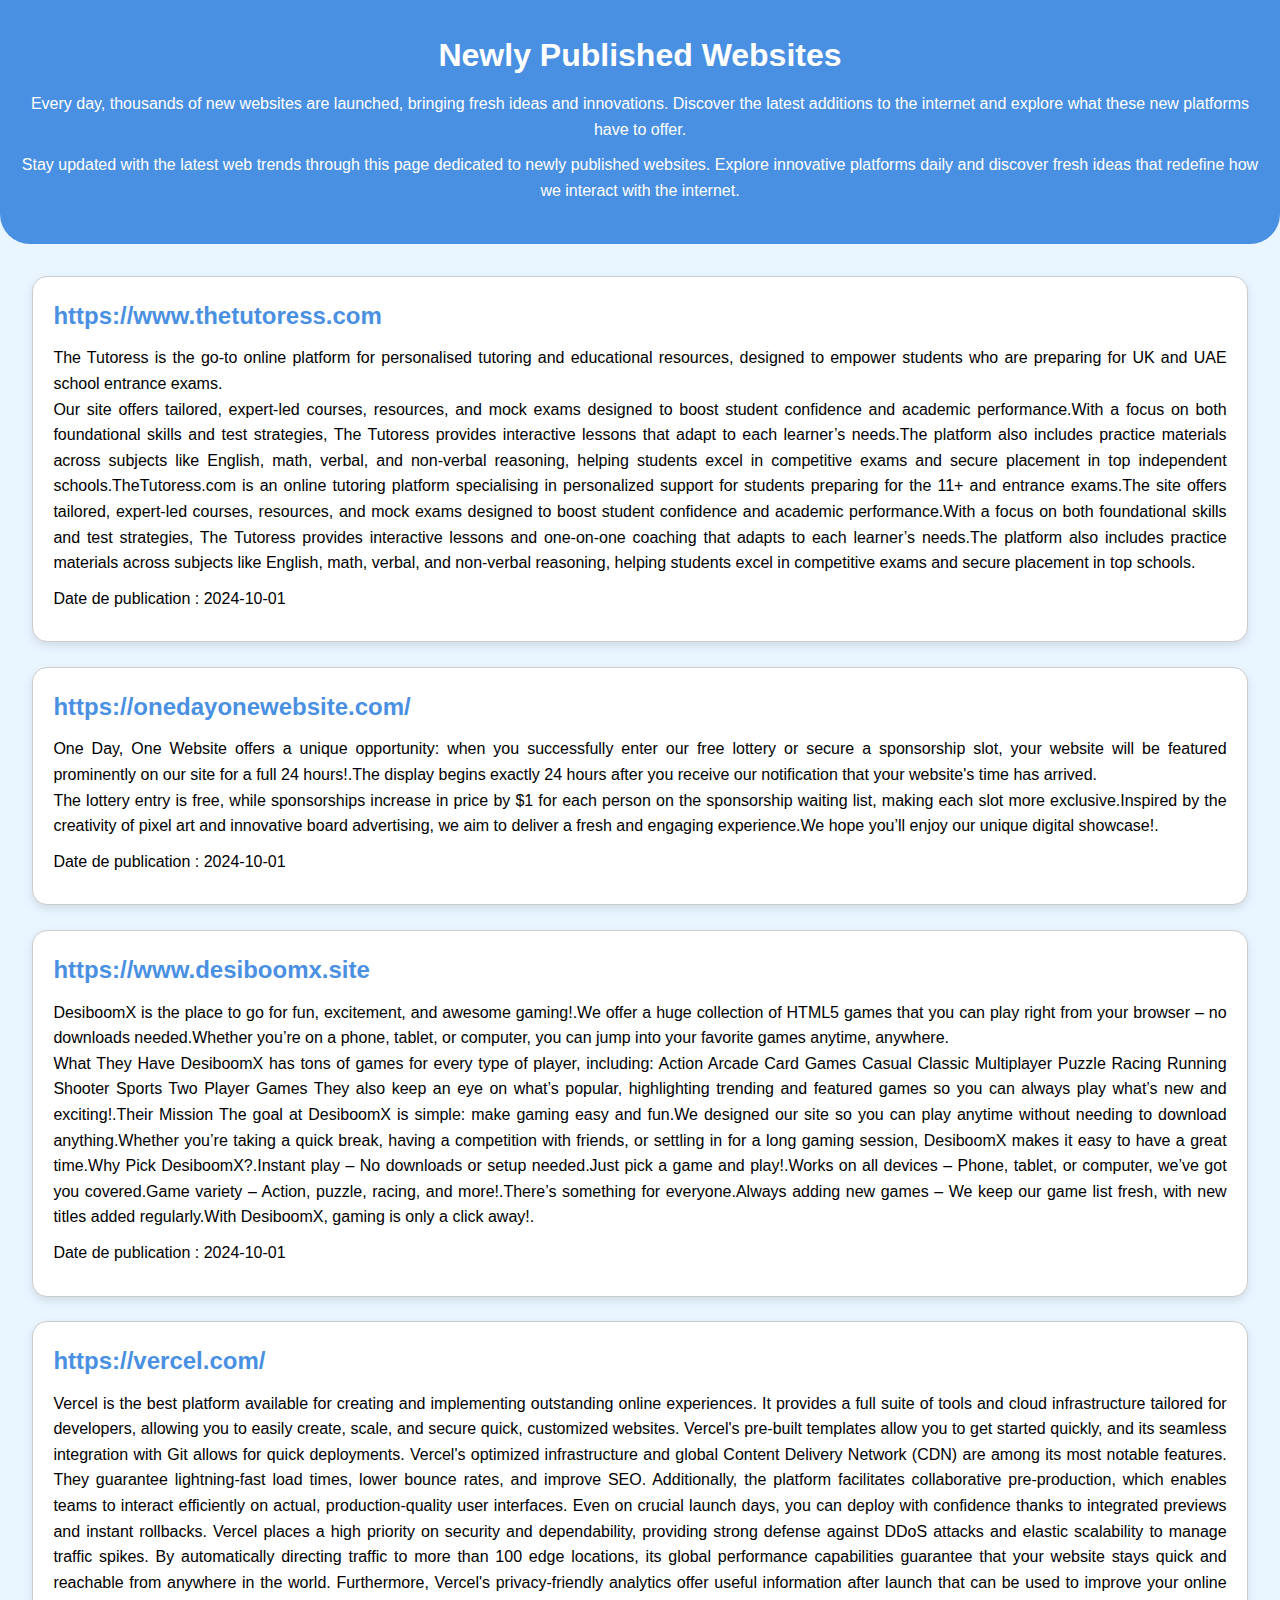
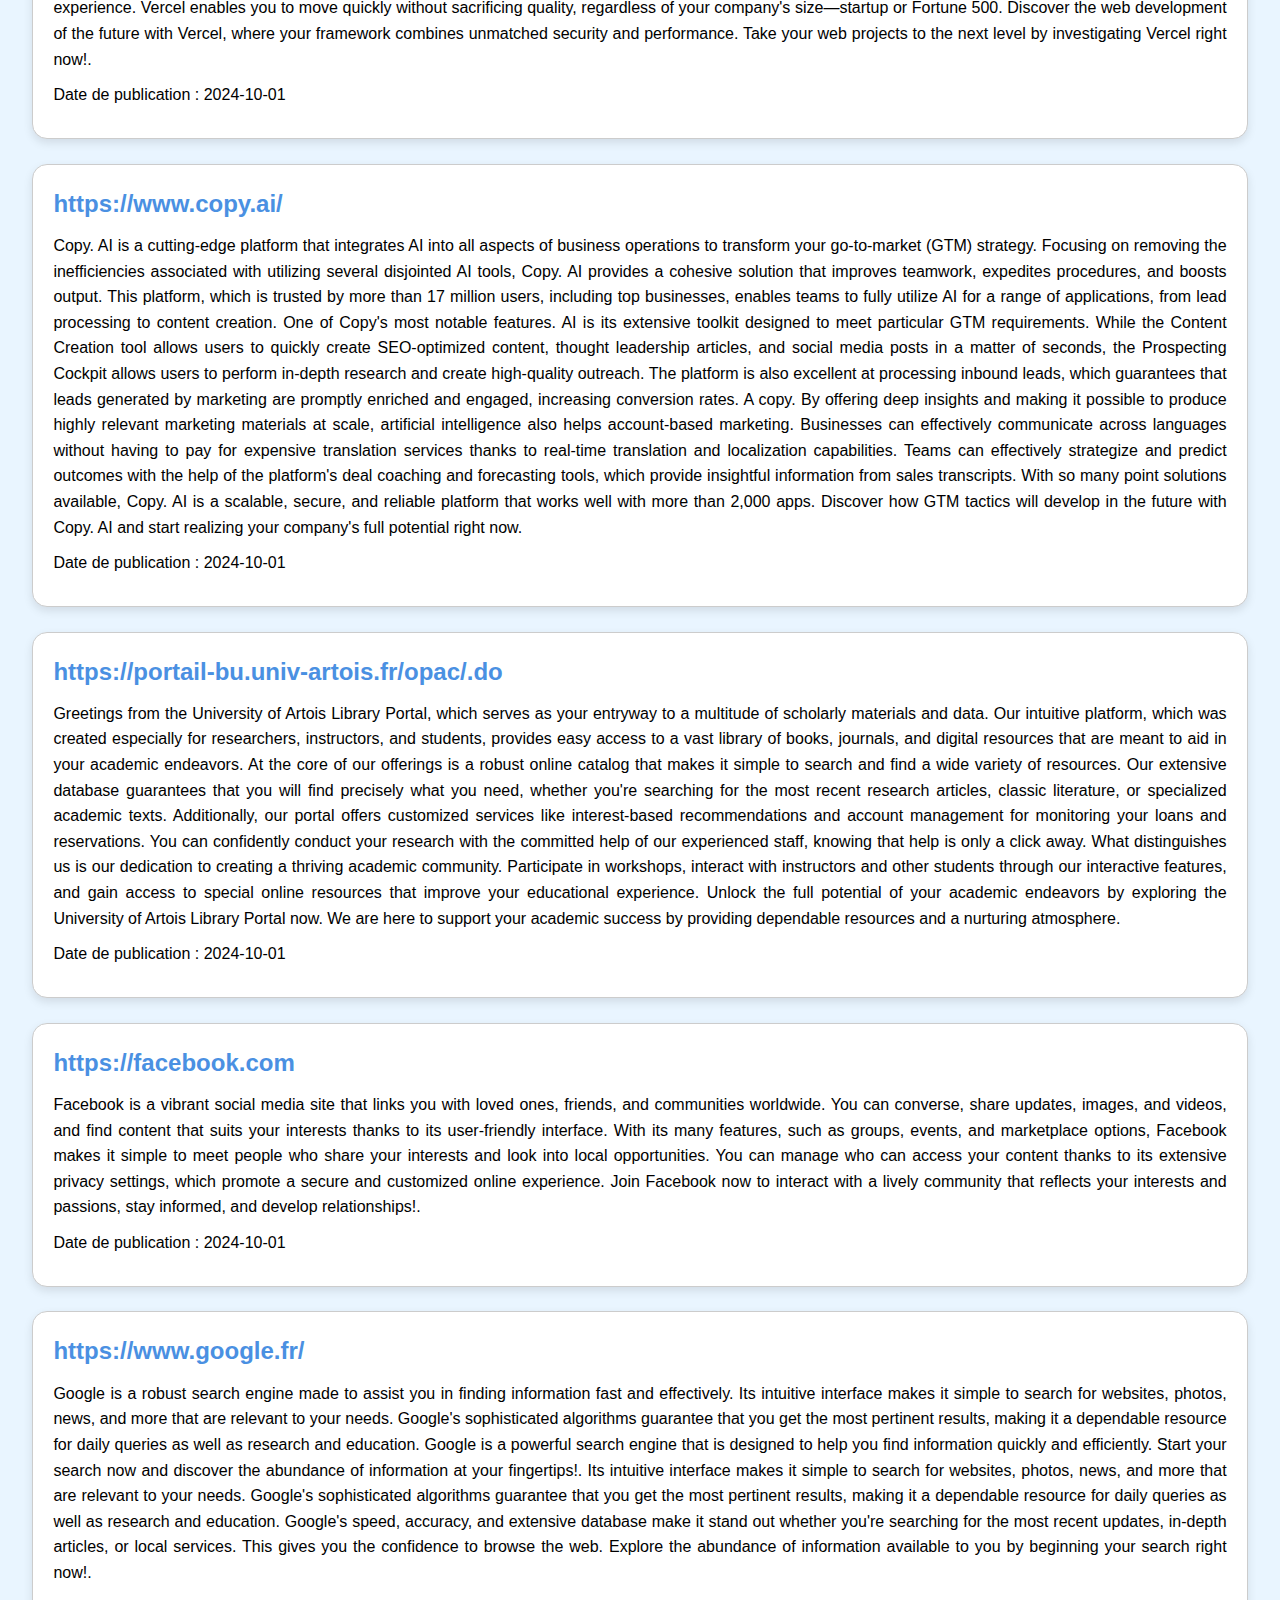
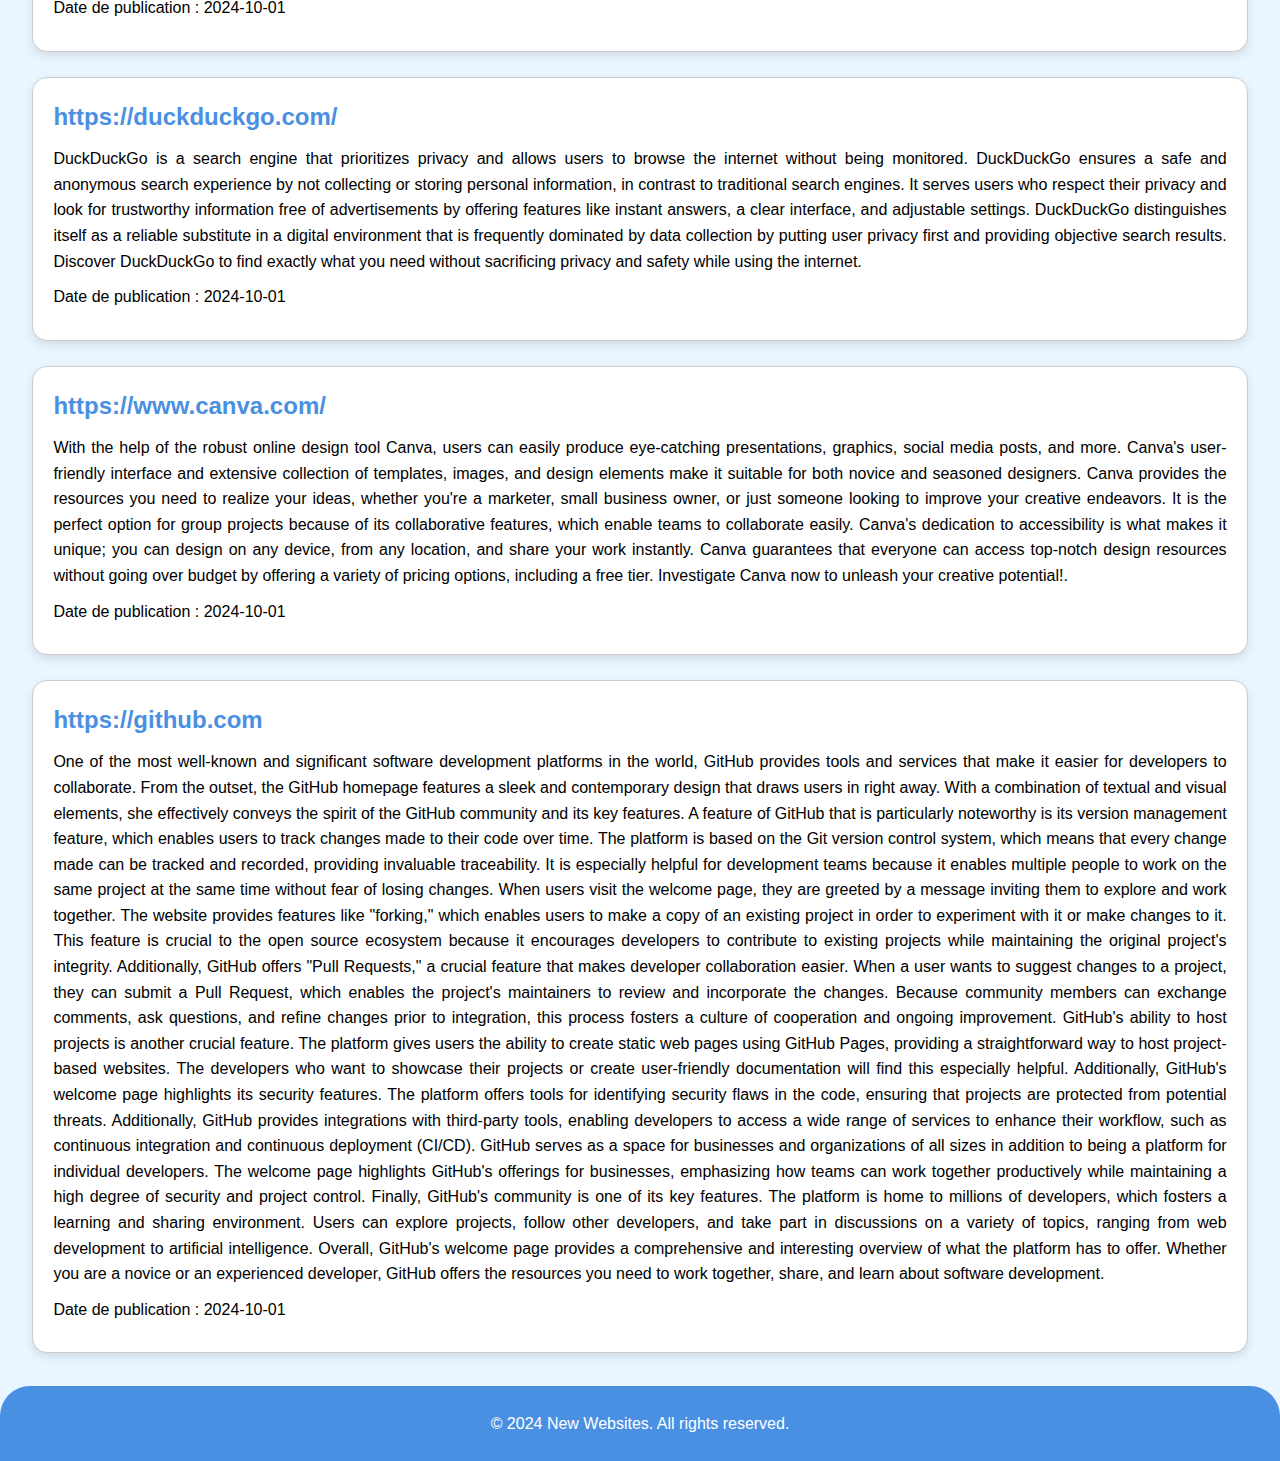
==== commit e6d9646e: "Mise à jour du fichier index.html" ====
--- a/index.html
+++ b/index.html
@@ -16,6 +16,12 @@
     
     <main>
         <section id="articles">
+    <article class="article-item">
+        <h2><a href="https://www.thetutoress.com" target="_blank">https://www.thetutoress.com</a></h2>
+        <p>The Tutoress is the go-to online platform for personalised tutoring and educational resources, designed to empower students who are preparing for UK and UAE school entrance exams.</br> Our site offers tailored, expert-led courses, resources, and mock exams designed to boost student confidence and academic performance.With a focus on both foundational skills and test strategies, The Tutoress provides interactive lessons that adapt to each learner’s needs.The platform also includes practice materials across subjects like English, math, verbal, and non-verbal reasoning, helping students excel in competitive exams and secure placement in top independent schools.TheTutoress.com is an online tutoring platform specialising in personalized support for students preparing for the 11+ and entrance exams.The site offers tailored, expert-led courses, resources, and mock exams designed to boost student confidence and academic performance.With a focus on both foundational skills and test strategies, The Tutoress provides interactive lessons and one-on-one coaching that adapts to each learner’s needs.The platform also includes practice materials across subjects like English, math, verbal, and non-verbal reasoning, helping students excel in competitive exams and secure placement in top schools.</p>
+        <p>Date de publication : 2024-10-01</p>
+    </article>
+</section><section id="articles">
     <article class="article-item">
         <h2><a href="https://onedayonewebsite.com/" target="_blank">https://onedayonewebsite.com/</a></h2>
         <p>One Day, One Website offers a unique opportunity: when you successfully enter our free lottery or secure a sponsorship slot, your website will be featured prominently on our site for a full 24 hours!.The display begins exactly 24 hours after you receive our notification that your website's time has arrived.</br> The lottery entry is free, while sponsorships increase in price by $1 for each person on the sponsorship waiting list, making each slot more exclusive.Inspired by the creativity of pixel art and innovative board advertising, we aim to deliver a fresh and engaging experience.We hope you’ll enjoy our unique digital showcase!.</p>
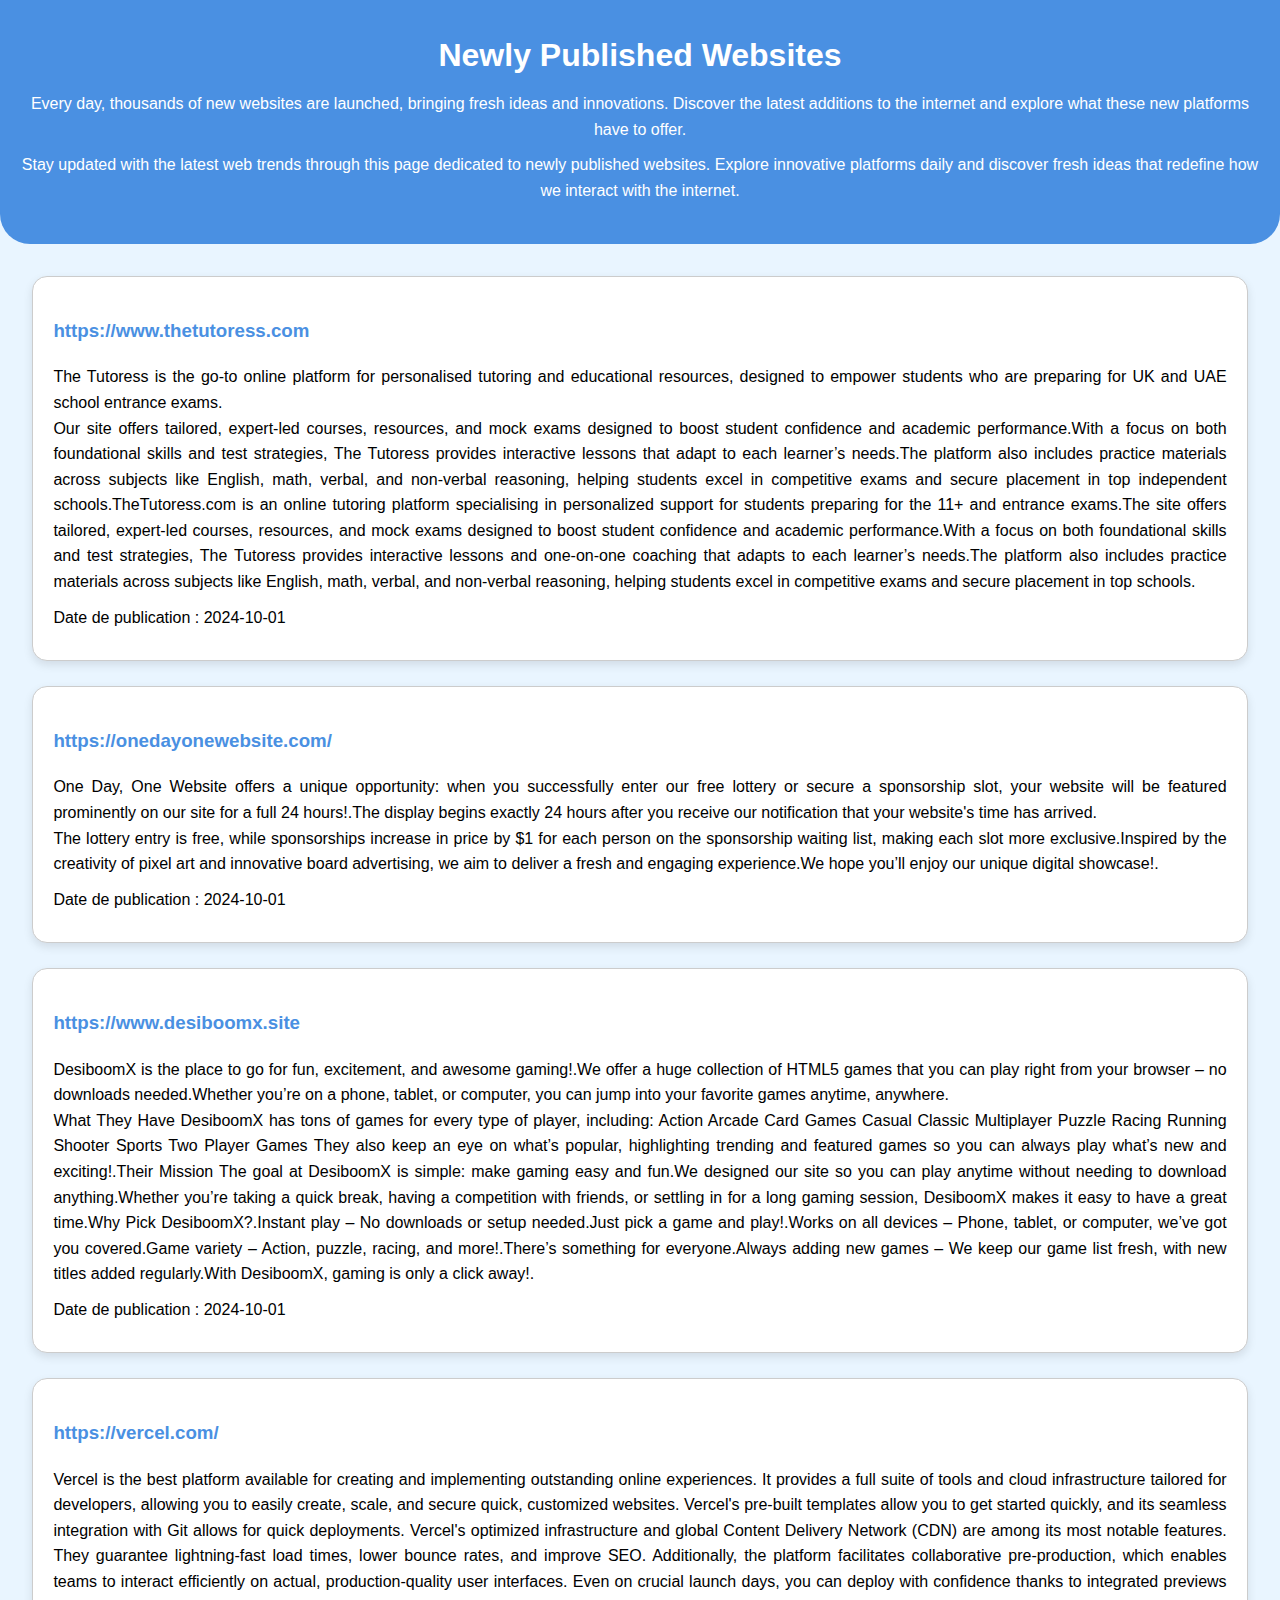
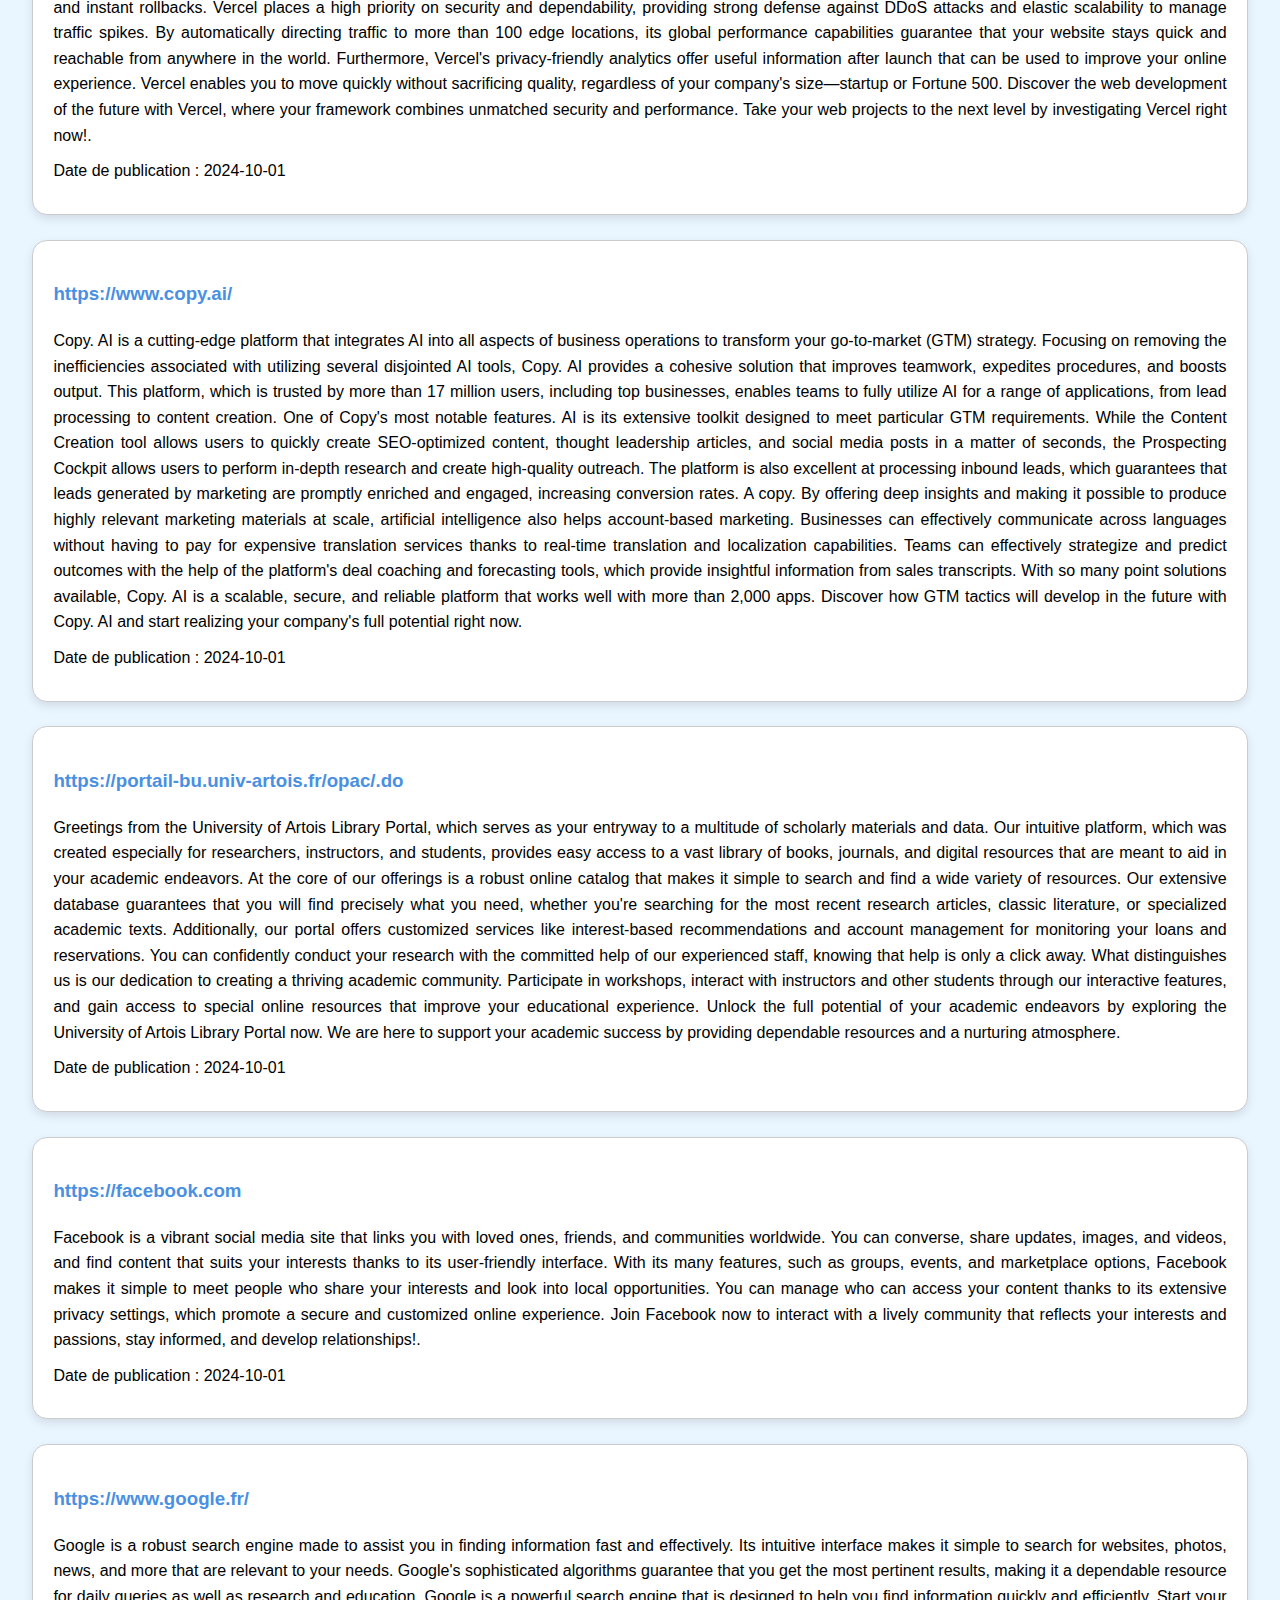
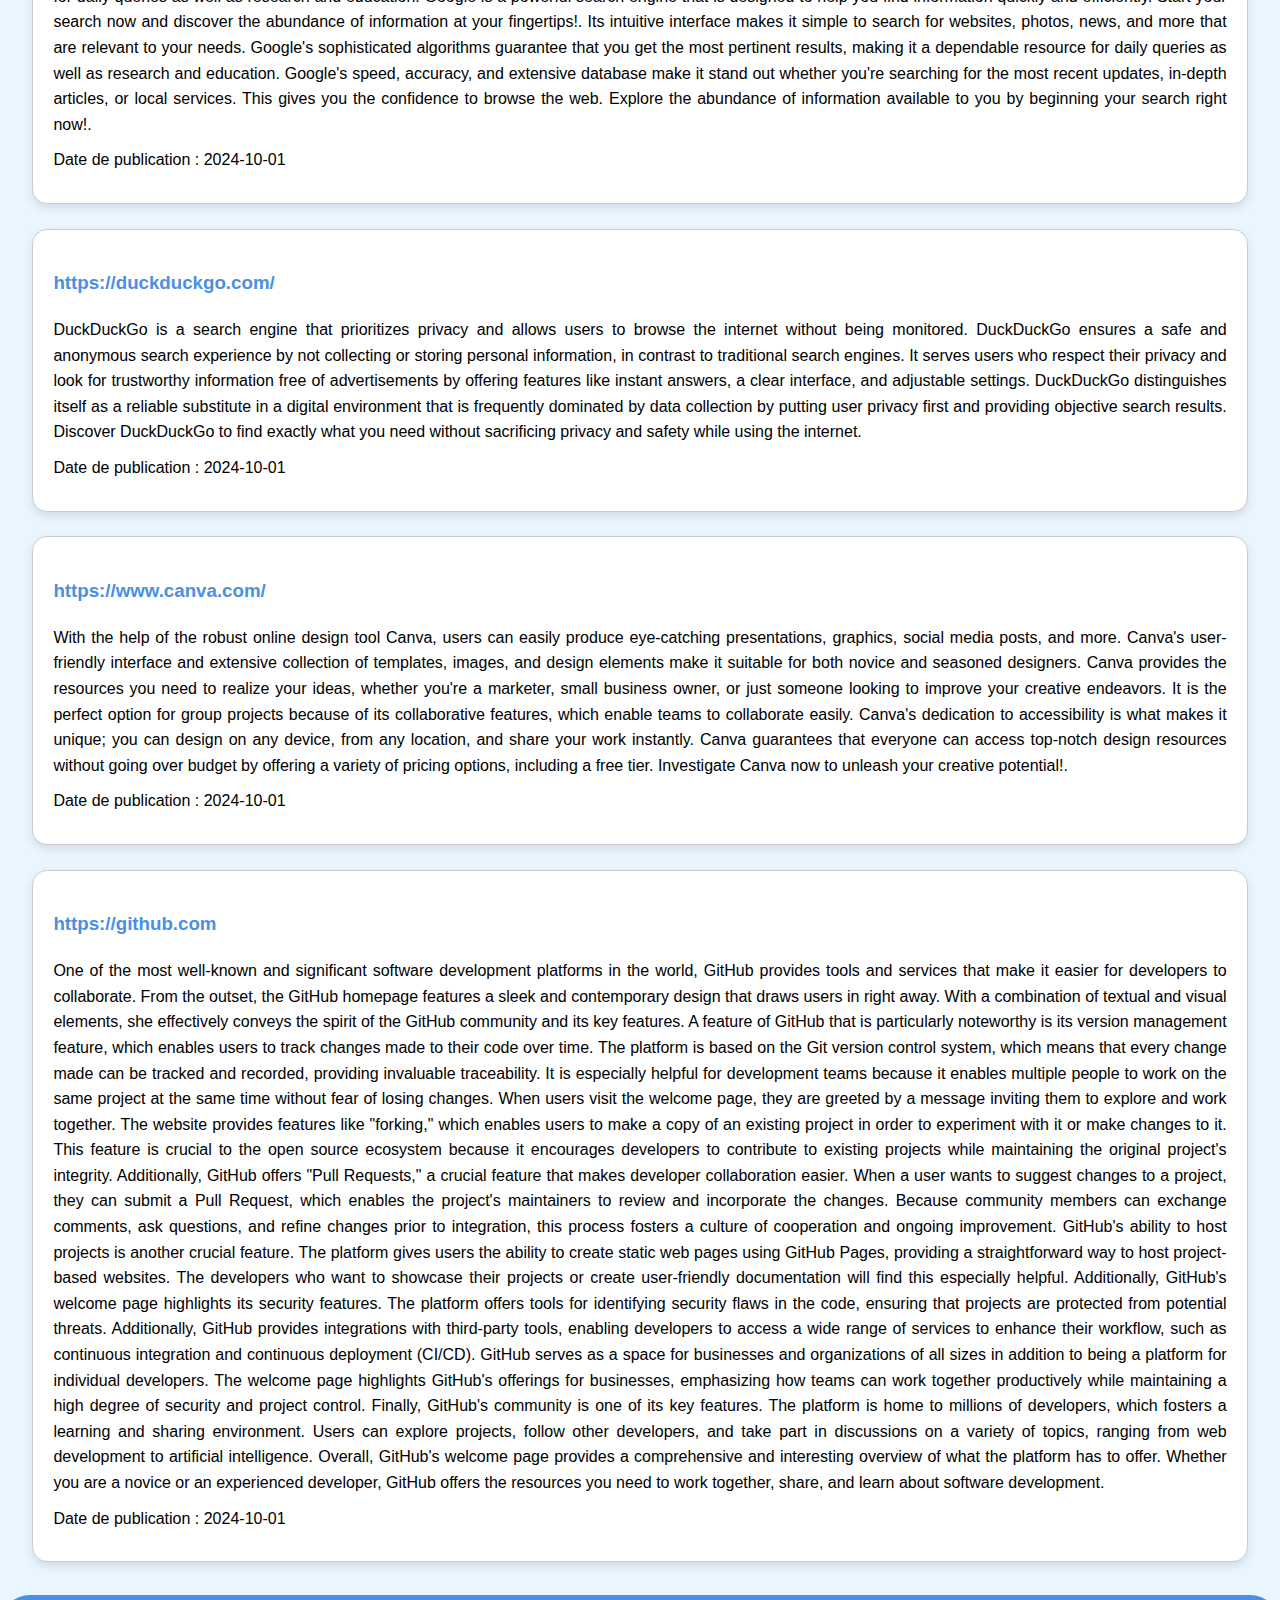
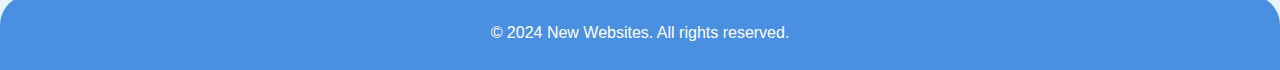
==== commit d53f8cab: "Mise à jour du fichier index.html" ====
--- a/index.html
+++ b/index.html
@@ -17,67 +17,67 @@
     <main>
         <section id="articles">
     <article class="article-item">
-        <h2><a href="https://www.thetutoress.com" target="_blank">https://www.thetutoress.com</a></h2>
+        <h3><a href="https://www.thetutoress.com" target="_blank">https://www.thetutoress.com</a></h3>
         <p>The Tutoress is the go-to online platform for personalised tutoring and educational resources, designed to empower students who are preparing for UK and UAE school entrance exams.</br> Our site offers tailored, expert-led courses, resources, and mock exams designed to boost student confidence and academic performance.With a focus on both foundational skills and test strategies, The Tutoress provides interactive lessons that adapt to each learner’s needs.The platform also includes practice materials across subjects like English, math, verbal, and non-verbal reasoning, helping students excel in competitive exams and secure placement in top independent schools.TheTutoress.com is an online tutoring platform specialising in personalized support for students preparing for the 11+ and entrance exams.The site offers tailored, expert-led courses, resources, and mock exams designed to boost student confidence and academic performance.With a focus on both foundational skills and test strategies, The Tutoress provides interactive lessons and one-on-one coaching that adapts to each learner’s needs.The platform also includes practice materials across subjects like English, math, verbal, and non-verbal reasoning, helping students excel in competitive exams and secure placement in top schools.</p>
         <p>Date de publication : 2024-10-01</p>
     </article>
 </section><section id="articles">
     <article class="article-item">
-        <h2><a href="https://onedayonewebsite.com/" target="_blank">https://onedayonewebsite.com/</a></h2>
+        <h3><a href="https://onedayonewebsite.com/" target="_blank">https://onedayonewebsite.com/</a></h3>
         <p>One Day, One Website offers a unique opportunity: when you successfully enter our free lottery or secure a sponsorship slot, your website will be featured prominently on our site for a full 24 hours!.The display begins exactly 24 hours after you receive our notification that your website's time has arrived.</br> The lottery entry is free, while sponsorships increase in price by $1 for each person on the sponsorship waiting list, making each slot more exclusive.Inspired by the creativity of pixel art and innovative board advertising, we aim to deliver a fresh and engaging experience.We hope you’ll enjoy our unique digital showcase!.</p>
         <p>Date de publication : 2024-10-01</p>
     </article>
 </section><section id="articles">
     <article class="article-item">
-        <h2><a href="https://www.desiboomx.site" target="_blank">https://www.desiboomx.site</a></h2>
+        <h3><a href="https://www.desiboomx.site" target="_blank">https://www.desiboomx.site</a></h3>
         <p>DesiboomX is the place to go for fun, excitement, and awesome gaming!.We offer a huge collection of HTML5 games that you can play right from your browser – no downloads needed.Whether you’re on a phone, tablet, or computer, you can jump into your favorite games anytime, anywhere.</br> What They Have DesiboomX has tons of games for every type of player, including: Action Arcade Card Games Casual Classic Multiplayer Puzzle Racing Running Shooter Sports Two Player Games They also keep an eye on what’s popular, highlighting trending and featured games so you can always play what’s new and exciting!.Their Mission The goal at DesiboomX is simple: make gaming easy and fun.We designed our site so you can play anytime without needing to download anything.Whether you’re taking a quick break, having a competition with friends, or settling in for a long gaming session, DesiboomX makes it easy to have a great time.Why Pick DesiboomX?.Instant play – No downloads or setup needed.Just pick a game and play!.Works on all devices – Phone, tablet, or computer, we’ve got you covered.Game variety – Action, puzzle, racing, and more!.There’s something for everyone.Always adding new games – We keep our game list fresh, with new titles added regularly.With DesiboomX, gaming is only a click away!.</p>
         <p>Date de publication : 2024-10-01</p>
     </article>
 </section><section id="articles">
     <article class="article-item">
-        <h2><a href="https://vercel.com/" target="_blank">https://vercel.com/</a></h2>
+        <h3><a href="https://vercel.com/" target="_blank">https://vercel.com/</a></h3>
         <p>Vercel is the best platform available for creating and implementing outstanding online experiences. It provides a full suite of tools and cloud infrastructure tailored for developers, allowing you to easily create, scale, and secure quick, customized websites. Vercel's pre-built templates allow you to get started quickly, and its seamless integration with Git allows for quick deployments. Vercel's optimized infrastructure and global Content Delivery Network (CDN) are among its most notable features. They guarantee lightning-fast load times, lower bounce rates, and improve SEO. Additionally, the platform facilitates collaborative pre-production, which enables teams to interact efficiently on actual, production-quality user interfaces. Even on crucial launch days, you can deploy with confidence thanks to integrated previews and instant rollbacks. Vercel places a high priority on security and dependability, providing strong defense against DDoS attacks and elastic scalability to manage traffic spikes. By automatically directing traffic to more than 100 edge locations, its global performance capabilities guarantee that your website stays quick and reachable from anywhere in the world. Furthermore, Vercel's privacy-friendly analytics offer useful information after launch that can be used to improve your online experience. Vercel enables you to move quickly without sacrificing quality, regardless of your company's size—startup or Fortune 500. Discover the web development of the future with Vercel, where your framework combines unmatched security and performance. Take your web projects to the next level by investigating Vercel right now!.</p>
         <p>Date de publication : 2024-10-01</p>
     </article>
 </section><section id="articles">
     <article class="article-item">
-        <h2><a href="https://www.copy.ai/" target="_blank">https://www.copy.ai/</a></h2>
+        <h3><a href="https://www.copy.ai/" target="_blank">https://www.copy.ai/</a></h3>
         <p>Copy. AI is a cutting-edge platform that integrates AI into all aspects of business operations to transform your go-to-market (GTM) strategy. Focusing on removing the inefficiencies associated with utilizing several disjointed AI tools, Copy. AI provides a cohesive solution that improves teamwork, expedites procedures, and boosts output. This platform, which is trusted by more than 17 million users, including top businesses, enables teams to fully utilize AI for a range of applications, from lead processing to content creation. One of Copy's most notable features. AI is its extensive toolkit designed to meet particular GTM requirements. While the Content Creation tool allows users to quickly create SEO-optimized content, thought leadership articles, and social media posts in a matter of seconds, the Prospecting Cockpit allows users to perform in-depth research and create high-quality outreach. The platform is also excellent at processing inbound leads, which guarantees that leads generated by marketing are promptly enriched and engaged, increasing conversion rates. A copy. By offering deep insights and making it possible to produce highly relevant marketing materials at scale, artificial intelligence also helps account-based marketing. Businesses can effectively communicate across languages without having to pay for expensive translation services thanks to real-time translation and localization capabilities. Teams can effectively strategize and predict outcomes with the help of the platform's deal coaching and forecasting tools, which provide insightful information from sales transcripts. With so many point solutions available, Copy. AI is a scalable, secure, and reliable platform that works well with more than 2,000 apps. Discover how GTM tactics will develop in the future with Copy. AI and start realizing your company's full potential right now.</p>
         <p>Date de publication : 2024-10-01</p>
     </article>
 </section><section id="articles">
     <article class="article-item">
-        <h2><a href="https://portail-bu.univ-artois.fr/opac/.do" target="_blank">https://portail-bu.univ-artois.fr/opac/.do</a></h2>
+        <h3><a href="https://portail-bu.univ-artois.fr/opac/.do" target="_blank">https://portail-bu.univ-artois.fr/opac/.do</a></h3>
         <p>Greetings from the University of Artois Library Portal, which serves as your entryway to a multitude of scholarly materials and data. Our intuitive platform, which was created especially for researchers, instructors, and students, provides easy access to a vast library of books, journals, and digital resources that are meant to aid in your academic endeavors. At the core of our offerings is a robust online catalog that makes it simple to search and find a wide variety of resources. Our extensive database guarantees that you will find precisely what you need, whether you're searching for the most recent research articles, classic literature, or specialized academic texts. Additionally, our portal offers customized services like interest-based recommendations and account management for monitoring your loans and reservations. You can confidently conduct your research with the committed help of our experienced staff, knowing that help is only a click away. What distinguishes us is our dedication to creating a thriving academic community. Participate in workshops, interact with instructors and other students through our interactive features, and gain access to special online resources that improve your educational experience. Unlock the full potential of your academic endeavors by exploring the University of Artois Library Portal now. We are here to support your academic success by providing dependable resources and a nurturing atmosphere.</p>
         <p>Date de publication : 2024-10-01</p>
     </article>
 </section><section id="articles">
     <article class="article-item">
-        <h2><a href="https://facebook.com" target="_blank">https://facebook.com</a></h2>
+        <h3><a href="https://facebook.com" target="_blank">https://facebook.com</a></h3>
         <p>Facebook is a vibrant social media site that links you with loved ones, friends, and communities worldwide. You can converse, share updates, images, and videos, and find content that suits your interests thanks to its user-friendly interface. With its many features, such as groups, events, and marketplace options, Facebook makes it simple to meet people who share your interests and look into local opportunities. You can manage who can access your content thanks to its extensive privacy settings, which promote a secure and customized online experience. Join Facebook now to interact with a lively community that reflects your interests and passions, stay informed, and develop relationships!.</p>
         <p>Date de publication : 2024-10-01</p>
     </article>
 </section><section id="articles">
     <article class="article-item">
-        <h2><a href="https://www.google.fr/" target="_blank">https://www.google.fr/</a></h2>
+        <h3><a href="https://www.google.fr/" target="_blank">https://www.google.fr/</a></h3>
         <p>Google is a robust search engine made to assist you in finding information fast and effectively. Its intuitive interface makes it simple to search for websites, photos, news, and more that are relevant to your needs. Google's sophisticated algorithms guarantee that you get the most pertinent results, making it a dependable resource for daily queries as well as research and education. Google is a powerful search engine that is designed to help you find information quickly and efficiently. Start your search now and discover the abundance of information at your fingertips!. Its intuitive interface makes it simple to search for websites, photos, news, and more that are relevant to your needs. Google's sophisticated algorithms guarantee that you get the most pertinent results, making it a dependable resource for daily queries as well as research and education. Google's speed, accuracy, and extensive database make it stand out whether you're searching for the most recent updates, in-depth articles, or local services. This gives you the confidence to browse the web. Explore the abundance of information available to you by beginning your search right now!.</p>
         <p>Date de publication : 2024-10-01</p>
     </article>
 </section><section id="articles">
     <article class="article-item">
-        <h2><a href="https://duckduckgo.com/" target="_blank">https://duckduckgo.com/</a></h2>
+        <h3><a href="https://duckduckgo.com/" target="_blank">https://duckduckgo.com/</a></h3>
         <p>DuckDuckGo is a search engine that prioritizes privacy and allows users to browse the internet without being monitored. DuckDuckGo ensures a safe and anonymous search experience by not collecting or storing personal information, in contrast to traditional search engines. It serves users who respect their privacy and look for trustworthy information free of advertisements by offering features like instant answers, a clear interface, and adjustable settings. DuckDuckGo distinguishes itself as a reliable substitute in a digital environment that is frequently dominated by data collection by putting user privacy first and providing objective search results. Discover DuckDuckGo to find exactly what you need without sacrificing privacy and safety while using the internet.</p>
         <p>Date de publication : 2024-10-01</p>
     </article>
 </section><section id="articles">
     <article class="article-item">
-        <h2><a href="https://www.canva.com/" target="_blank">https://www.canva.com/</a></h2>
+        <h3><a href="https://www.canva.com/" target="_blank">https://www.canva.com/</a></h3>
         <p>With the help of the robust online design tool Canva, users can easily produce eye-catching presentations, graphics, social media posts, and more. Canva's user-friendly interface and extensive collection of templates, images, and design elements make it suitable for both novice and seasoned designers. Canva provides the resources you need to realize your ideas, whether you're a marketer, small business owner, or just someone looking to improve your creative endeavors. It is the perfect option for group projects because of its collaborative features, which enable teams to collaborate easily. Canva's dedication to accessibility is what makes it unique; you can design on any device, from any location, and share your work instantly. Canva guarantees that everyone can access top-notch design resources without going over budget by offering a variety of pricing options, including a free tier. Investigate Canva now to unleash your creative potential!.</p>
         <p>Date de publication : 2024-10-01</p>
     </article>
 </section><section id="articles">
     <article class="article-item">
-        <h2><a href="https://github.com" target="_blank">https://github.com</a></h2>
+        <h3><a href="https://github.com" target="_blank">https://github.com</a></h3>
         <p>One of the most well-known and significant software development platforms in the world, GitHub provides tools and services that make it easier for developers to collaborate. From the outset, the GitHub homepage features a sleek and contemporary design that draws users in right away. With a combination of textual and visual elements, she effectively conveys the spirit of the GitHub community and its key features. A feature of GitHub that is particularly noteworthy is its version management feature, which enables users to track changes made to their code over time. The platform is based on the Git version control system, which means that every change made can be tracked and recorded, providing invaluable traceability. It is especially helpful for development teams because it enables multiple people to work on the same project at the same time without fear of losing changes. When users visit the welcome page, they are greeted by a message inviting them to explore and work together. The website provides features like "forking," which enables users to make a copy of an existing project in order to experiment with it or make changes to it. This feature is crucial to the open source ecosystem because it encourages developers to contribute to existing projects while maintaining the original project's integrity. Additionally, GitHub offers "Pull Requests," a crucial feature that makes developer collaboration easier. When a user wants to suggest changes to a project, they can submit a Pull Request, which enables the project's maintainers to review and incorporate the changes. Because community members can exchange comments, ask questions, and refine changes prior to integration, this process fosters a culture of cooperation and ongoing improvement. GitHub's ability to host projects is another crucial feature. The platform gives users the ability to create static web pages using GitHub Pages, providing a straightforward way to host project-based websites. The developers who want to showcase their projects or create user-friendly documentation will find this especially helpful. Additionally, GitHub's welcome page highlights its security features. The platform offers tools for identifying security flaws in the code, ensuring that projects are protected from potential threats. Additionally, GitHub provides integrations with third-party tools, enabling developers to access a wide range of services to enhance their workflow, such as continuous integration and continuous deployment (CI/CD). GitHub serves as a space for businesses and organizations of all sizes in addition to being a platform for individual developers. The welcome page highlights GitHub's offerings for businesses, emphasizing how teams can work together productively while maintaining a high degree of security and project control. Finally, GitHub's community is one of its key features. The platform is home to millions of developers, which fosters a learning and sharing environment. Users can explore projects, follow other developers, and take part in discussions on a variety of topics, ranging from web development to artificial intelligence. Overall, GitHub's welcome page provides a comprehensive and interesting overview of what the platform has to offer. Whether you are a novice or an experienced developer, GitHub offers the resources you need to work together, share, and learn about software development.</p>
         <p>Date de publication : 2024-10-01</p>
     </article>
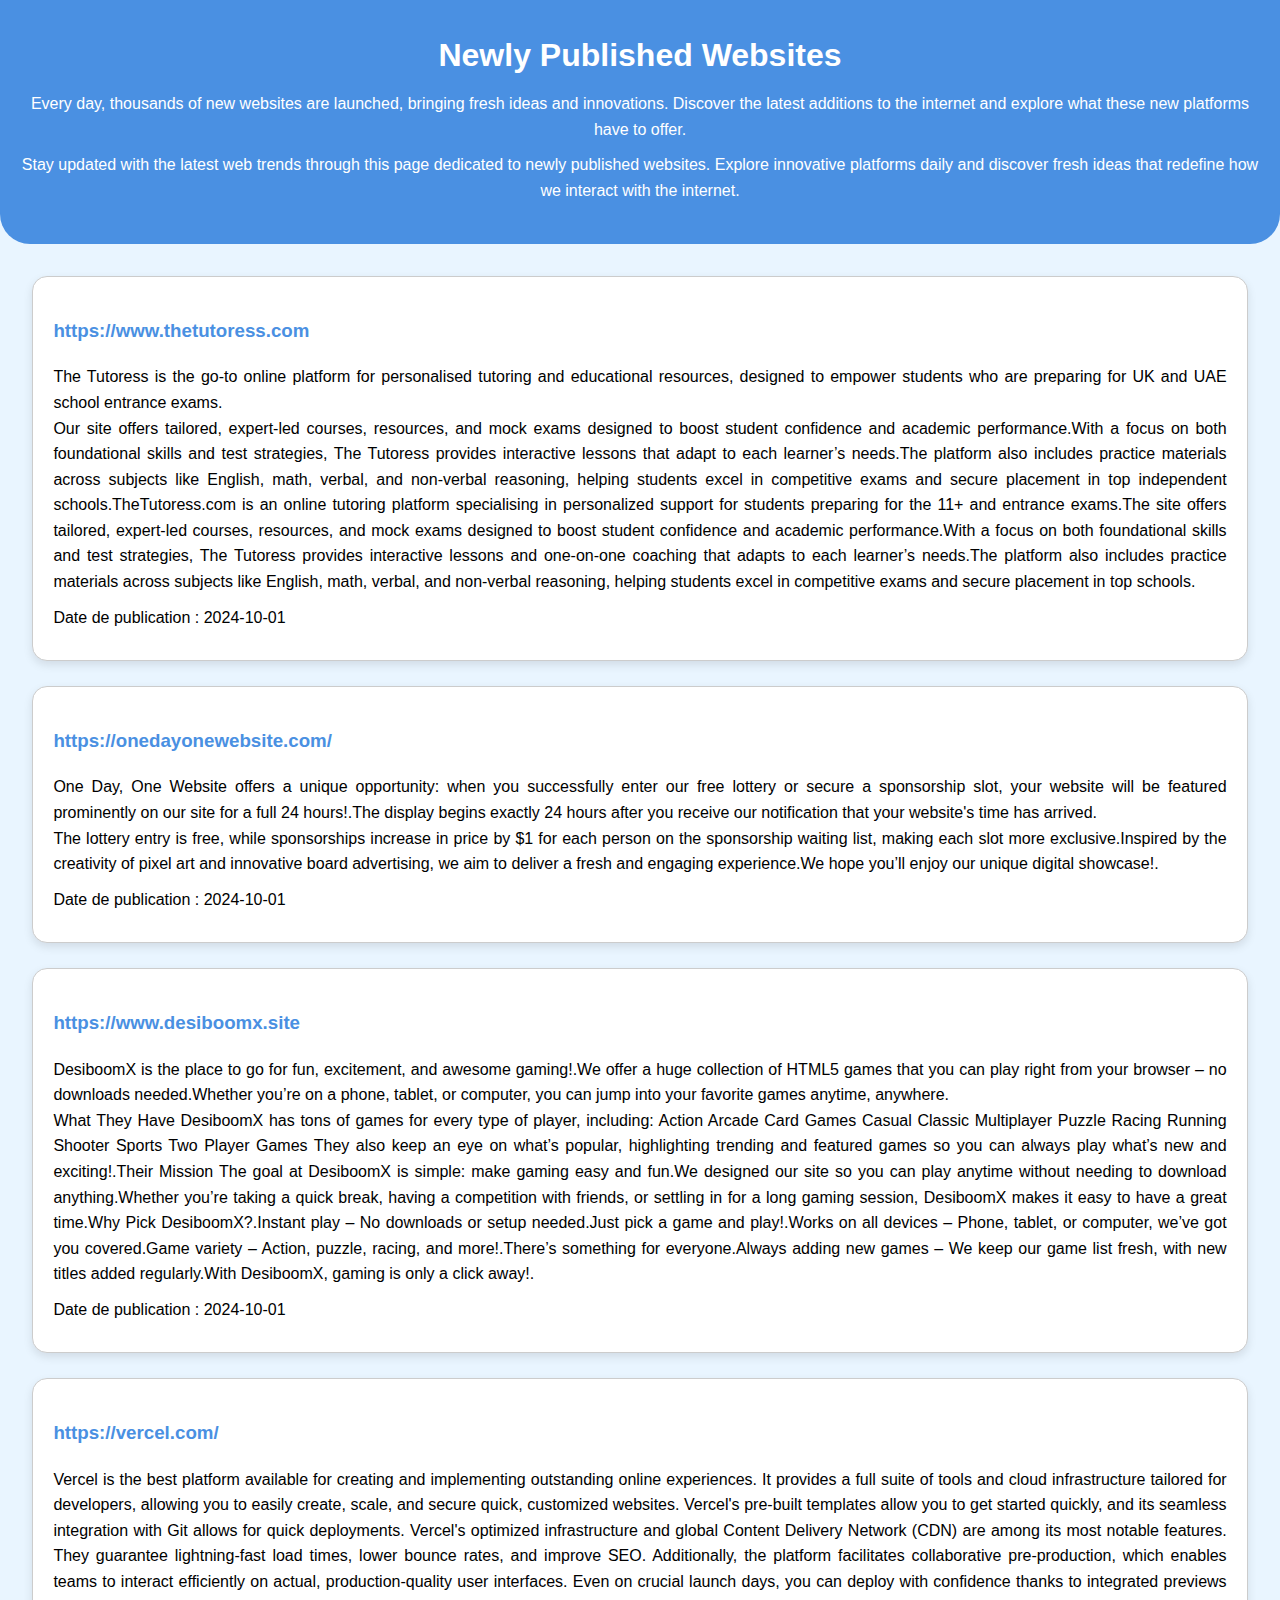
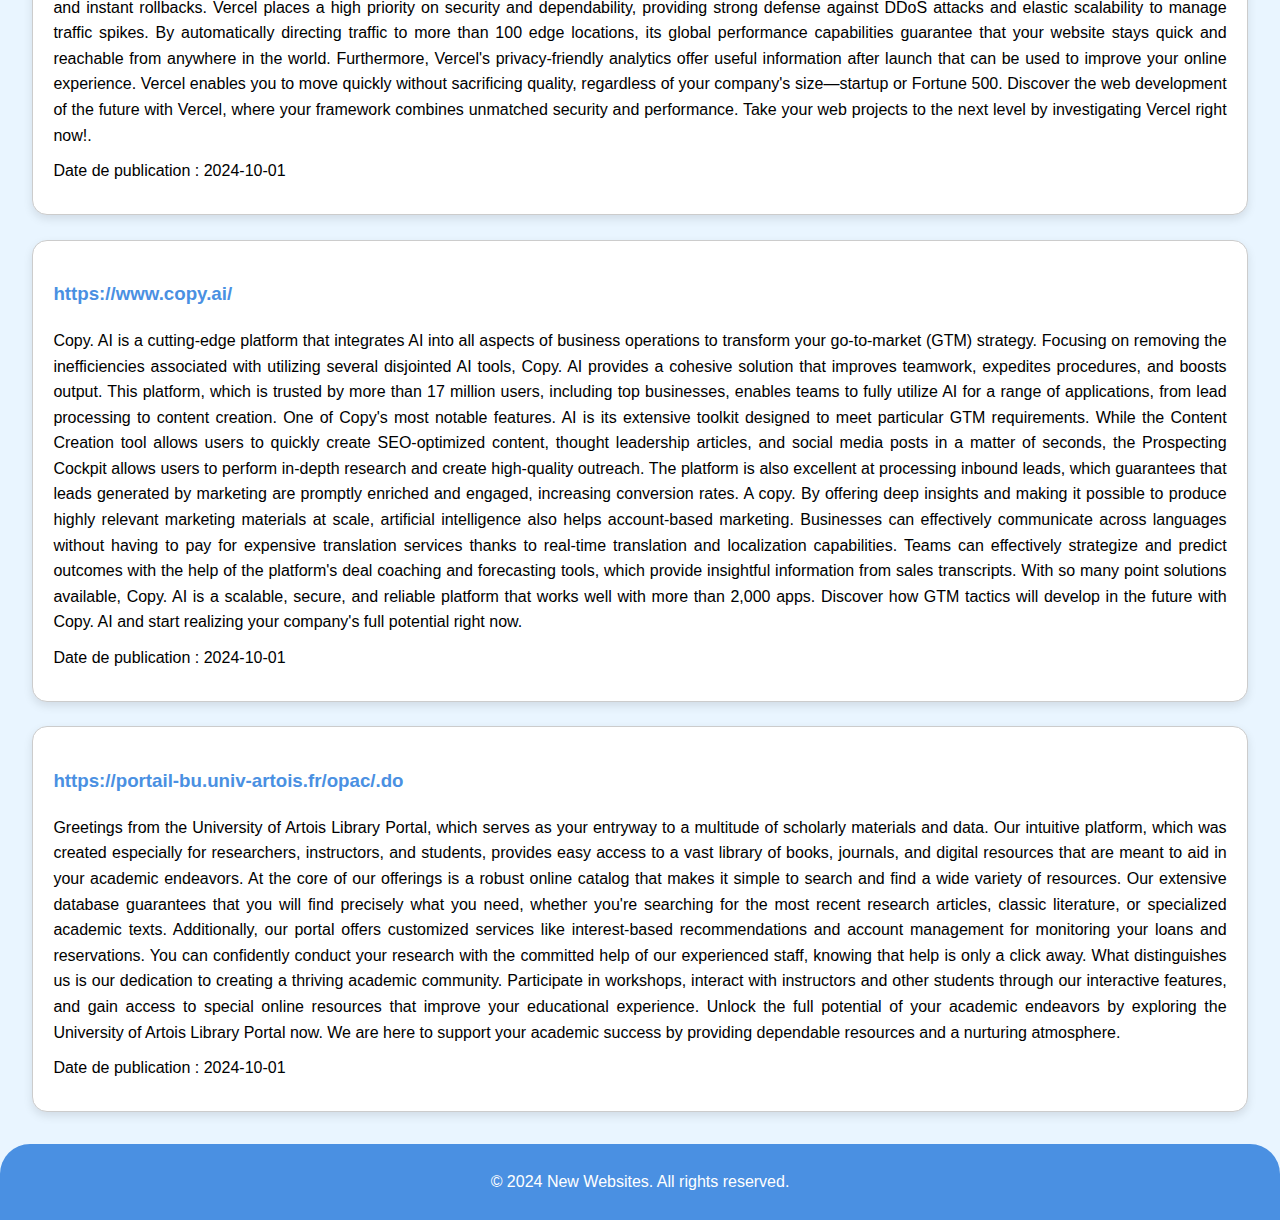
==== commit e424f664: "Mise à jour du fichier index.html" ====
--- a/index.html
+++ b/index.html
@@ -51,36 +51,6 @@
         <p>Greetings from the University of Artois Library Portal, which serves as your entryway to a multitude of scholarly materials and data. Our intuitive platform, which was created especially for researchers, instructors, and students, provides easy access to a vast library of books, journals, and digital resources that are meant to aid in your academic endeavors. At the core of our offerings is a robust online catalog that makes it simple to search and find a wide variety of resources. Our extensive database guarantees that you will find precisely what you need, whether you're searching for the most recent research articles, classic literature, or specialized academic texts. Additionally, our portal offers customized services like interest-based recommendations and account management for monitoring your loans and reservations. You can confidently conduct your research with the committed help of our experienced staff, knowing that help is only a click away. What distinguishes us is our dedication to creating a thriving academic community. Participate in workshops, interact with instructors and other students through our interactive features, and gain access to special online resources that improve your educational experience. Unlock the full potential of your academic endeavors by exploring the University of Artois Library Portal now. We are here to support your academic success by providing dependable resources and a nurturing atmosphere.</p>
         <p>Date de publication : 2024-10-01</p>
     </article>
-</section><section id="articles">
-    <article class="article-item">
-        <h3><a href="https://facebook.com" target="_blank">https://facebook.com</a></h3>
-        <p>Facebook is a vibrant social media site that links you with loved ones, friends, and communities worldwide. You can converse, share updates, images, and videos, and find content that suits your interests thanks to its user-friendly interface. With its many features, such as groups, events, and marketplace options, Facebook makes it simple to meet people who share your interests and look into local opportunities. You can manage who can access your content thanks to its extensive privacy settings, which promote a secure and customized online experience. Join Facebook now to interact with a lively community that reflects your interests and passions, stay informed, and develop relationships!.</p>
-        <p>Date de publication : 2024-10-01</p>
-    </article>
-</section><section id="articles">
-    <article class="article-item">
-        <h3><a href="https://www.google.fr/" target="_blank">https://www.google.fr/</a></h3>
-        <p>Google is a robust search engine made to assist you in finding information fast and effectively. Its intuitive interface makes it simple to search for websites, photos, news, and more that are relevant to your needs. Google's sophisticated algorithms guarantee that you get the most pertinent results, making it a dependable resource for daily queries as well as research and education. Google is a powerful search engine that is designed to help you find information quickly and efficiently. Start your search now and discover the abundance of information at your fingertips!. Its intuitive interface makes it simple to search for websites, photos, news, and more that are relevant to your needs. Google's sophisticated algorithms guarantee that you get the most pertinent results, making it a dependable resource for daily queries as well as research and education. Google's speed, accuracy, and extensive database make it stand out whether you're searching for the most recent updates, in-depth articles, or local services. This gives you the confidence to browse the web. Explore the abundance of information available to you by beginning your search right now!.</p>
-        <p>Date de publication : 2024-10-01</p>
-    </article>
-</section><section id="articles">
-    <article class="article-item">
-        <h3><a href="https://duckduckgo.com/" target="_blank">https://duckduckgo.com/</a></h3>
-        <p>DuckDuckGo is a search engine that prioritizes privacy and allows users to browse the internet without being monitored. DuckDuckGo ensures a safe and anonymous search experience by not collecting or storing personal information, in contrast to traditional search engines. It serves users who respect their privacy and look for trustworthy information free of advertisements by offering features like instant answers, a clear interface, and adjustable settings. DuckDuckGo distinguishes itself as a reliable substitute in a digital environment that is frequently dominated by data collection by putting user privacy first and providing objective search results. Discover DuckDuckGo to find exactly what you need without sacrificing privacy and safety while using the internet.</p>
-        <p>Date de publication : 2024-10-01</p>
-    </article>
-</section><section id="articles">
-    <article class="article-item">
-        <h3><a href="https://www.canva.com/" target="_blank">https://www.canva.com/</a></h3>
-        <p>With the help of the robust online design tool Canva, users can easily produce eye-catching presentations, graphics, social media posts, and more. Canva's user-friendly interface and extensive collection of templates, images, and design elements make it suitable for both novice and seasoned designers. Canva provides the resources you need to realize your ideas, whether you're a marketer, small business owner, or just someone looking to improve your creative endeavors. It is the perfect option for group projects because of its collaborative features, which enable teams to collaborate easily. Canva's dedication to accessibility is what makes it unique; you can design on any device, from any location, and share your work instantly. Canva guarantees that everyone can access top-notch design resources without going over budget by offering a variety of pricing options, including a free tier. Investigate Canva now to unleash your creative potential!.</p>
-        <p>Date de publication : 2024-10-01</p>
-    </article>
-</section><section id="articles">
-    <article class="article-item">
-        <h3><a href="https://github.com" target="_blank">https://github.com</a></h3>
-        <p>One of the most well-known and significant software development platforms in the world, GitHub provides tools and services that make it easier for developers to collaborate. From the outset, the GitHub homepage features a sleek and contemporary design that draws users in right away. With a combination of textual and visual elements, she effectively conveys the spirit of the GitHub community and its key features. A feature of GitHub that is particularly noteworthy is its version management feature, which enables users to track changes made to their code over time. The platform is based on the Git version control system, which means that every change made can be tracked and recorded, providing invaluable traceability. It is especially helpful for development teams because it enables multiple people to work on the same project at the same time without fear of losing changes. When users visit the welcome page, they are greeted by a message inviting them to explore and work together. The website provides features like "forking," which enables users to make a copy of an existing project in order to experiment with it or make changes to it. This feature is crucial to the open source ecosystem because it encourages developers to contribute to existing projects while maintaining the original project's integrity. Additionally, GitHub offers "Pull Requests," a crucial feature that makes developer collaboration easier. When a user wants to suggest changes to a project, they can submit a Pull Request, which enables the project's maintainers to review and incorporate the changes. Because community members can exchange comments, ask questions, and refine changes prior to integration, this process fosters a culture of cooperation and ongoing improvement. GitHub's ability to host projects is another crucial feature. The platform gives users the ability to create static web pages using GitHub Pages, providing a straightforward way to host project-based websites. The developers who want to showcase their projects or create user-friendly documentation will find this especially helpful. Additionally, GitHub's welcome page highlights its security features. The platform offers tools for identifying security flaws in the code, ensuring that projects are protected from potential threats. Additionally, GitHub provides integrations with third-party tools, enabling developers to access a wide range of services to enhance their workflow, such as continuous integration and continuous deployment (CI/CD). GitHub serves as a space for businesses and organizations of all sizes in addition to being a platform for individual developers. The welcome page highlights GitHub's offerings for businesses, emphasizing how teams can work together productively while maintaining a high degree of security and project control. Finally, GitHub's community is one of its key features. The platform is home to millions of developers, which fosters a learning and sharing environment. Users can explore projects, follow other developers, and take part in discussions on a variety of topics, ranging from web development to artificial intelligence. Overall, GitHub's welcome page provides a comprehensive and interesting overview of what the platform has to offer. Whether you are a novice or an experienced developer, GitHub offers the resources you need to work together, share, and learn about software development.</p>
-        <p>Date de publication : 2024-10-01</p>
-    </article>
 </section>
     
     </main>
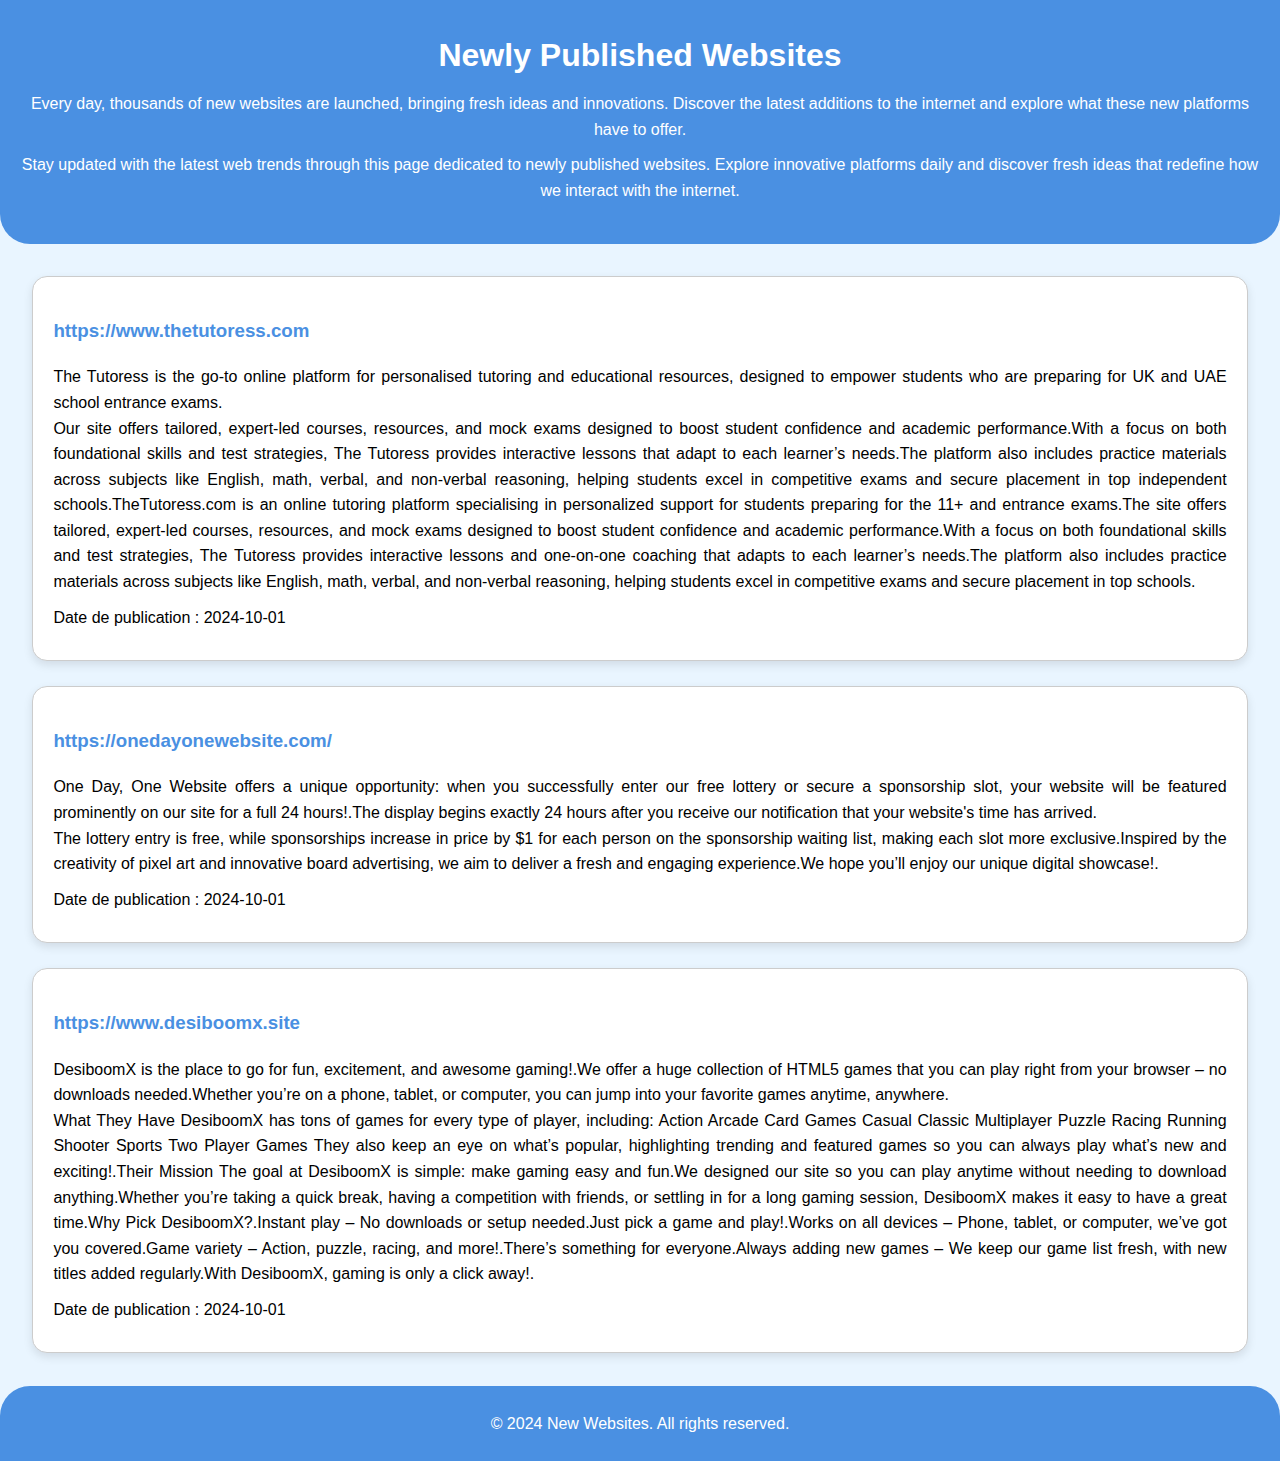
==== commit 0b4731aa: "Mise à jour du fichier index.html" ====
--- a/index.html
+++ b/index.html
@@ -33,24 +33,6 @@
         <p>DesiboomX is the place to go for fun, excitement, and awesome gaming!.We offer a huge collection of HTML5 games that you can play right from your browser – no downloads needed.Whether you’re on a phone, tablet, or computer, you can jump into your favorite games anytime, anywhere.</br> What They Have DesiboomX has tons of games for every type of player, including: Action Arcade Card Games Casual Classic Multiplayer Puzzle Racing Running Shooter Sports Two Player Games They also keep an eye on what’s popular, highlighting trending and featured games so you can always play what’s new and exciting!.Their Mission The goal at DesiboomX is simple: make gaming easy and fun.We designed our site so you can play anytime without needing to download anything.Whether you’re taking a quick break, having a competition with friends, or settling in for a long gaming session, DesiboomX makes it easy to have a great time.Why Pick DesiboomX?.Instant play – No downloads or setup needed.Just pick a game and play!.Works on all devices – Phone, tablet, or computer, we’ve got you covered.Game variety – Action, puzzle, racing, and more!.There’s something for everyone.Always adding new games – We keep our game list fresh, with new titles added regularly.With DesiboomX, gaming is only a click away!.</p>
         <p>Date de publication : 2024-10-01</p>
     </article>
-</section><section id="articles">
-    <article class="article-item">
-        <h3><a href="https://vercel.com/" target="_blank">https://vercel.com/</a></h3>
-        <p>Vercel is the best platform available for creating and implementing outstanding online experiences. It provides a full suite of tools and cloud infrastructure tailored for developers, allowing you to easily create, scale, and secure quick, customized websites. Vercel's pre-built templates allow you to get started quickly, and its seamless integration with Git allows for quick deployments. Vercel's optimized infrastructure and global Content Delivery Network (CDN) are among its most notable features. They guarantee lightning-fast load times, lower bounce rates, and improve SEO. Additionally, the platform facilitates collaborative pre-production, which enables teams to interact efficiently on actual, production-quality user interfaces. Even on crucial launch days, you can deploy with confidence thanks to integrated previews and instant rollbacks. Vercel places a high priority on security and dependability, providing strong defense against DDoS attacks and elastic scalability to manage traffic spikes. By automatically directing traffic to more than 100 edge locations, its global performance capabilities guarantee that your website stays quick and reachable from anywhere in the world. Furthermore, Vercel's privacy-friendly analytics offer useful information after launch that can be used to improve your online experience. Vercel enables you to move quickly without sacrificing quality, regardless of your company's size—startup or Fortune 500. Discover the web development of the future with Vercel, where your framework combines unmatched security and performance. Take your web projects to the next level by investigating Vercel right now!.</p>
-        <p>Date de publication : 2024-10-01</p>
-    </article>
-</section><section id="articles">
-    <article class="article-item">
-        <h3><a href="https://www.copy.ai/" target="_blank">https://www.copy.ai/</a></h3>
-        <p>Copy. AI is a cutting-edge platform that integrates AI into all aspects of business operations to transform your go-to-market (GTM) strategy. Focusing on removing the inefficiencies associated with utilizing several disjointed AI tools, Copy. AI provides a cohesive solution that improves teamwork, expedites procedures, and boosts output. This platform, which is trusted by more than 17 million users, including top businesses, enables teams to fully utilize AI for a range of applications, from lead processing to content creation. One of Copy's most notable features. AI is its extensive toolkit designed to meet particular GTM requirements. While the Content Creation tool allows users to quickly create SEO-optimized content, thought leadership articles, and social media posts in a matter of seconds, the Prospecting Cockpit allows users to perform in-depth research and create high-quality outreach. The platform is also excellent at processing inbound leads, which guarantees that leads generated by marketing are promptly enriched and engaged, increasing conversion rates. A copy. By offering deep insights and making it possible to produce highly relevant marketing materials at scale, artificial intelligence also helps account-based marketing. Businesses can effectively communicate across languages without having to pay for expensive translation services thanks to real-time translation and localization capabilities. Teams can effectively strategize and predict outcomes with the help of the platform's deal coaching and forecasting tools, which provide insightful information from sales transcripts. With so many point solutions available, Copy. AI is a scalable, secure, and reliable platform that works well with more than 2,000 apps. Discover how GTM tactics will develop in the future with Copy. AI and start realizing your company's full potential right now.</p>
-        <p>Date de publication : 2024-10-01</p>
-    </article>
-</section><section id="articles">
-    <article class="article-item">
-        <h3><a href="https://portail-bu.univ-artois.fr/opac/.do" target="_blank">https://portail-bu.univ-artois.fr/opac/.do</a></h3>
-        <p>Greetings from the University of Artois Library Portal, which serves as your entryway to a multitude of scholarly materials and data. Our intuitive platform, which was created especially for researchers, instructors, and students, provides easy access to a vast library of books, journals, and digital resources that are meant to aid in your academic endeavors. At the core of our offerings is a robust online catalog that makes it simple to search and find a wide variety of resources. Our extensive database guarantees that you will find precisely what you need, whether you're searching for the most recent research articles, classic literature, or specialized academic texts. Additionally, our portal offers customized services like interest-based recommendations and account management for monitoring your loans and reservations. You can confidently conduct your research with the committed help of our experienced staff, knowing that help is only a click away. What distinguishes us is our dedication to creating a thriving academic community. Participate in workshops, interact with instructors and other students through our interactive features, and gain access to special online resources that improve your educational experience. Unlock the full potential of your academic endeavors by exploring the University of Artois Library Portal now. We are here to support your academic success by providing dependable resources and a nurturing atmosphere.</p>
-        <p>Date de publication : 2024-10-01</p>
-    </article>
 </section>
     
     </main>
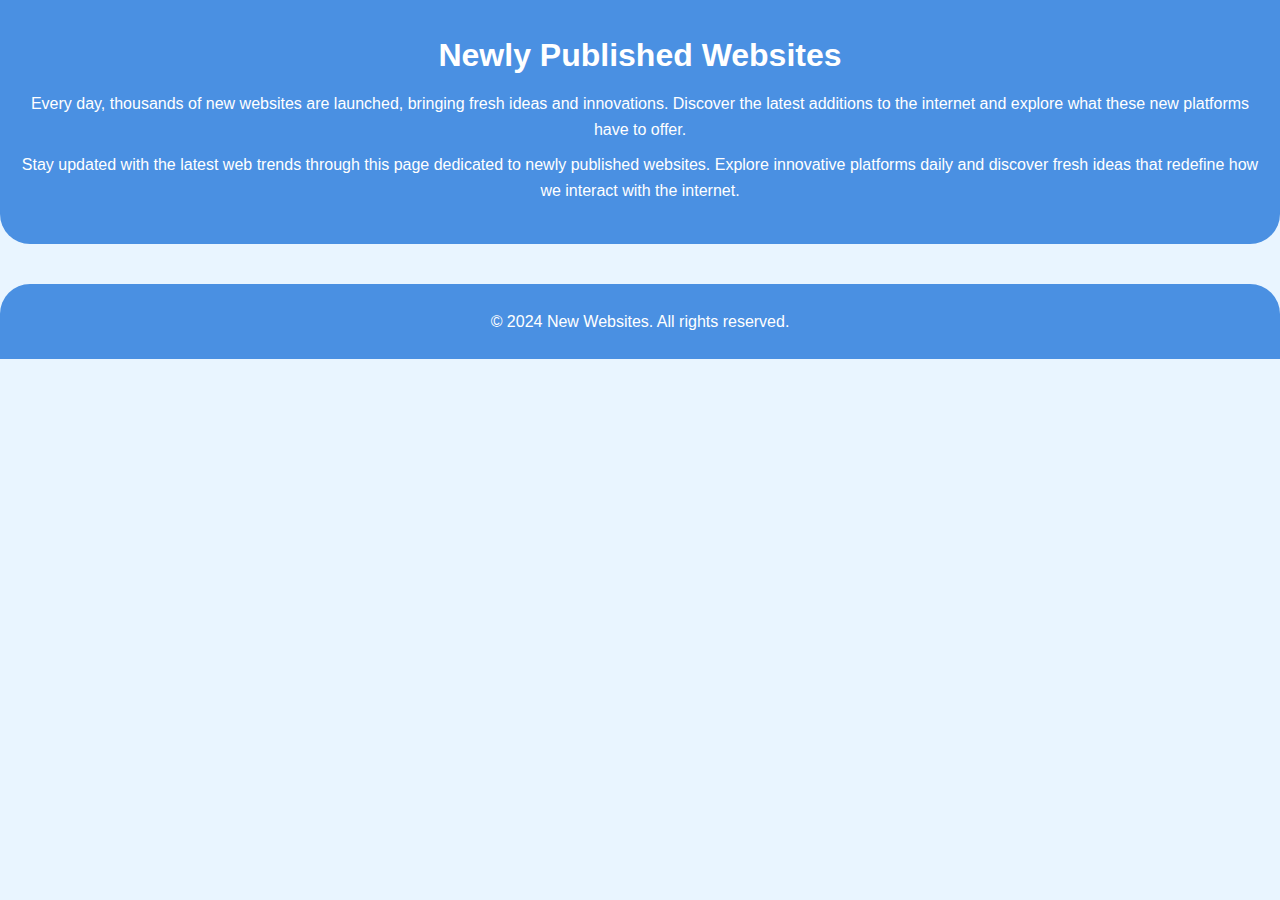
==== commit d33531dc: "Mise à jour du fichier index.html" ====
--- a/index.html
+++ b/index.html
@@ -15,25 +15,7 @@
     </header>
     
     <main>
-        <section id="articles">
-    <article class="article-item">
-        <h3><a href="https://www.thetutoress.com" target="_blank">https://www.thetutoress.com</a></h3>
-        <p>The Tutoress is the go-to online platform for personalised tutoring and educational resources, designed to empower students who are preparing for UK and UAE school entrance exams.</br> Our site offers tailored, expert-led courses, resources, and mock exams designed to boost student confidence and academic performance.With a focus on both foundational skills and test strategies, The Tutoress provides interactive lessons that adapt to each learner’s needs.The platform also includes practice materials across subjects like English, math, verbal, and non-verbal reasoning, helping students excel in competitive exams and secure placement in top independent schools.TheTutoress.com is an online tutoring platform specialising in personalized support for students preparing for the 11+ and entrance exams.The site offers tailored, expert-led courses, resources, and mock exams designed to boost student confidence and academic performance.With a focus on both foundational skills and test strategies, The Tutoress provides interactive lessons and one-on-one coaching that adapts to each learner’s needs.The platform also includes practice materials across subjects like English, math, verbal, and non-verbal reasoning, helping students excel in competitive exams and secure placement in top schools.</p>
-        <p>Date de publication : 2024-10-01</p>
-    </article>
-</section><section id="articles">
-    <article class="article-item">
-        <h3><a href="https://onedayonewebsite.com/" target="_blank">https://onedayonewebsite.com/</a></h3>
-        <p>One Day, One Website offers a unique opportunity: when you successfully enter our free lottery or secure a sponsorship slot, your website will be featured prominently on our site for a full 24 hours!.The display begins exactly 24 hours after you receive our notification that your website's time has arrived.</br> The lottery entry is free, while sponsorships increase in price by $1 for each person on the sponsorship waiting list, making each slot more exclusive.Inspired by the creativity of pixel art and innovative board advertising, we aim to deliver a fresh and engaging experience.We hope you’ll enjoy our unique digital showcase!.</p>
-        <p>Date de publication : 2024-10-01</p>
-    </article>
-</section><section id="articles">
-    <article class="article-item">
-        <h3><a href="https://www.desiboomx.site" target="_blank">https://www.desiboomx.site</a></h3>
-        <p>DesiboomX is the place to go for fun, excitement, and awesome gaming!.We offer a huge collection of HTML5 games that you can play right from your browser – no downloads needed.Whether you’re on a phone, tablet, or computer, you can jump into your favorite games anytime, anywhere.</br> What They Have DesiboomX has tons of games for every type of player, including: Action Arcade Card Games Casual Classic Multiplayer Puzzle Racing Running Shooter Sports Two Player Games They also keep an eye on what’s popular, highlighting trending and featured games so you can always play what’s new and exciting!.Their Mission The goal at DesiboomX is simple: make gaming easy and fun.We designed our site so you can play anytime without needing to download anything.Whether you’re taking a quick break, having a competition with friends, or settling in for a long gaming session, DesiboomX makes it easy to have a great time.Why Pick DesiboomX?.Instant play – No downloads or setup needed.Just pick a game and play!.Works on all devices – Phone, tablet, or computer, we’ve got you covered.Game variety – Action, puzzle, racing, and more!.There’s something for everyone.Always adding new games – We keep our game list fresh, with new titles added regularly.With DesiboomX, gaming is only a click away!.</p>
-        <p>Date de publication : 2024-10-01</p>
-    </article>
-</section>
+        
     
     </main>
     
